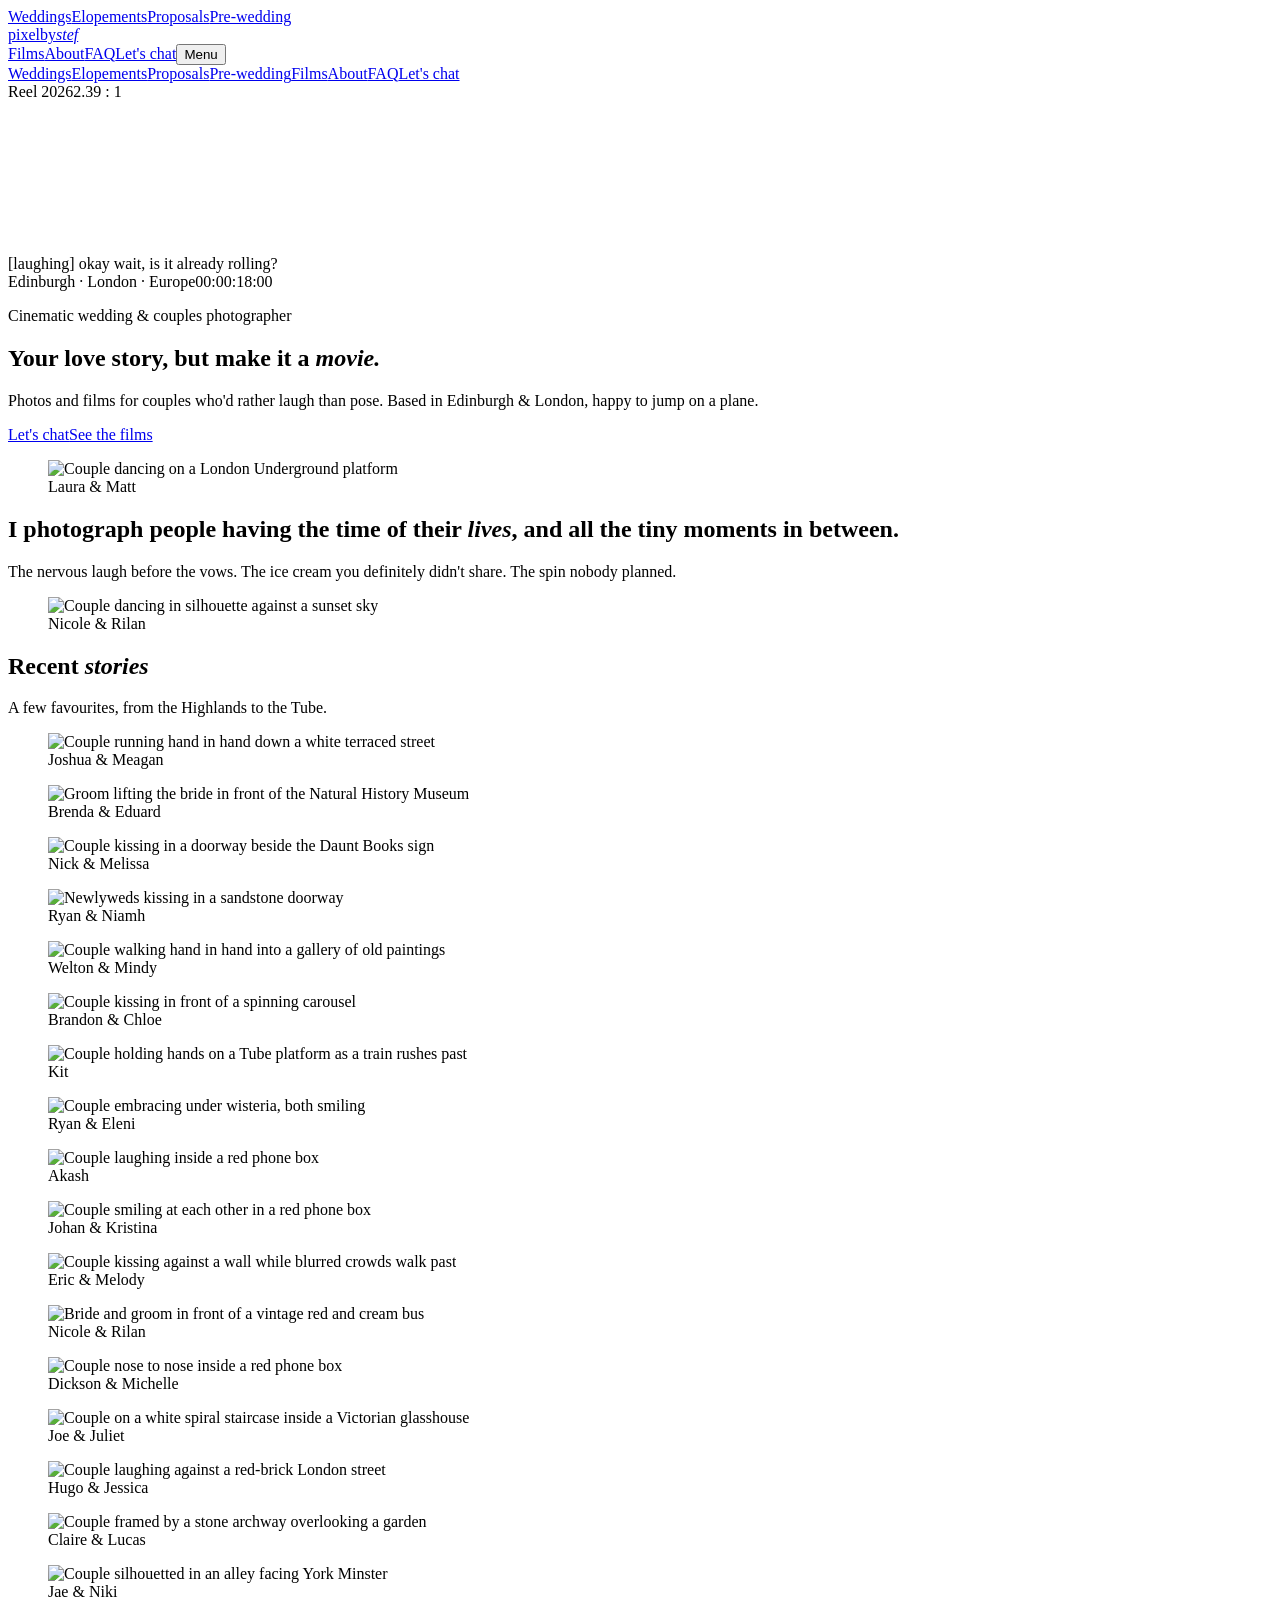
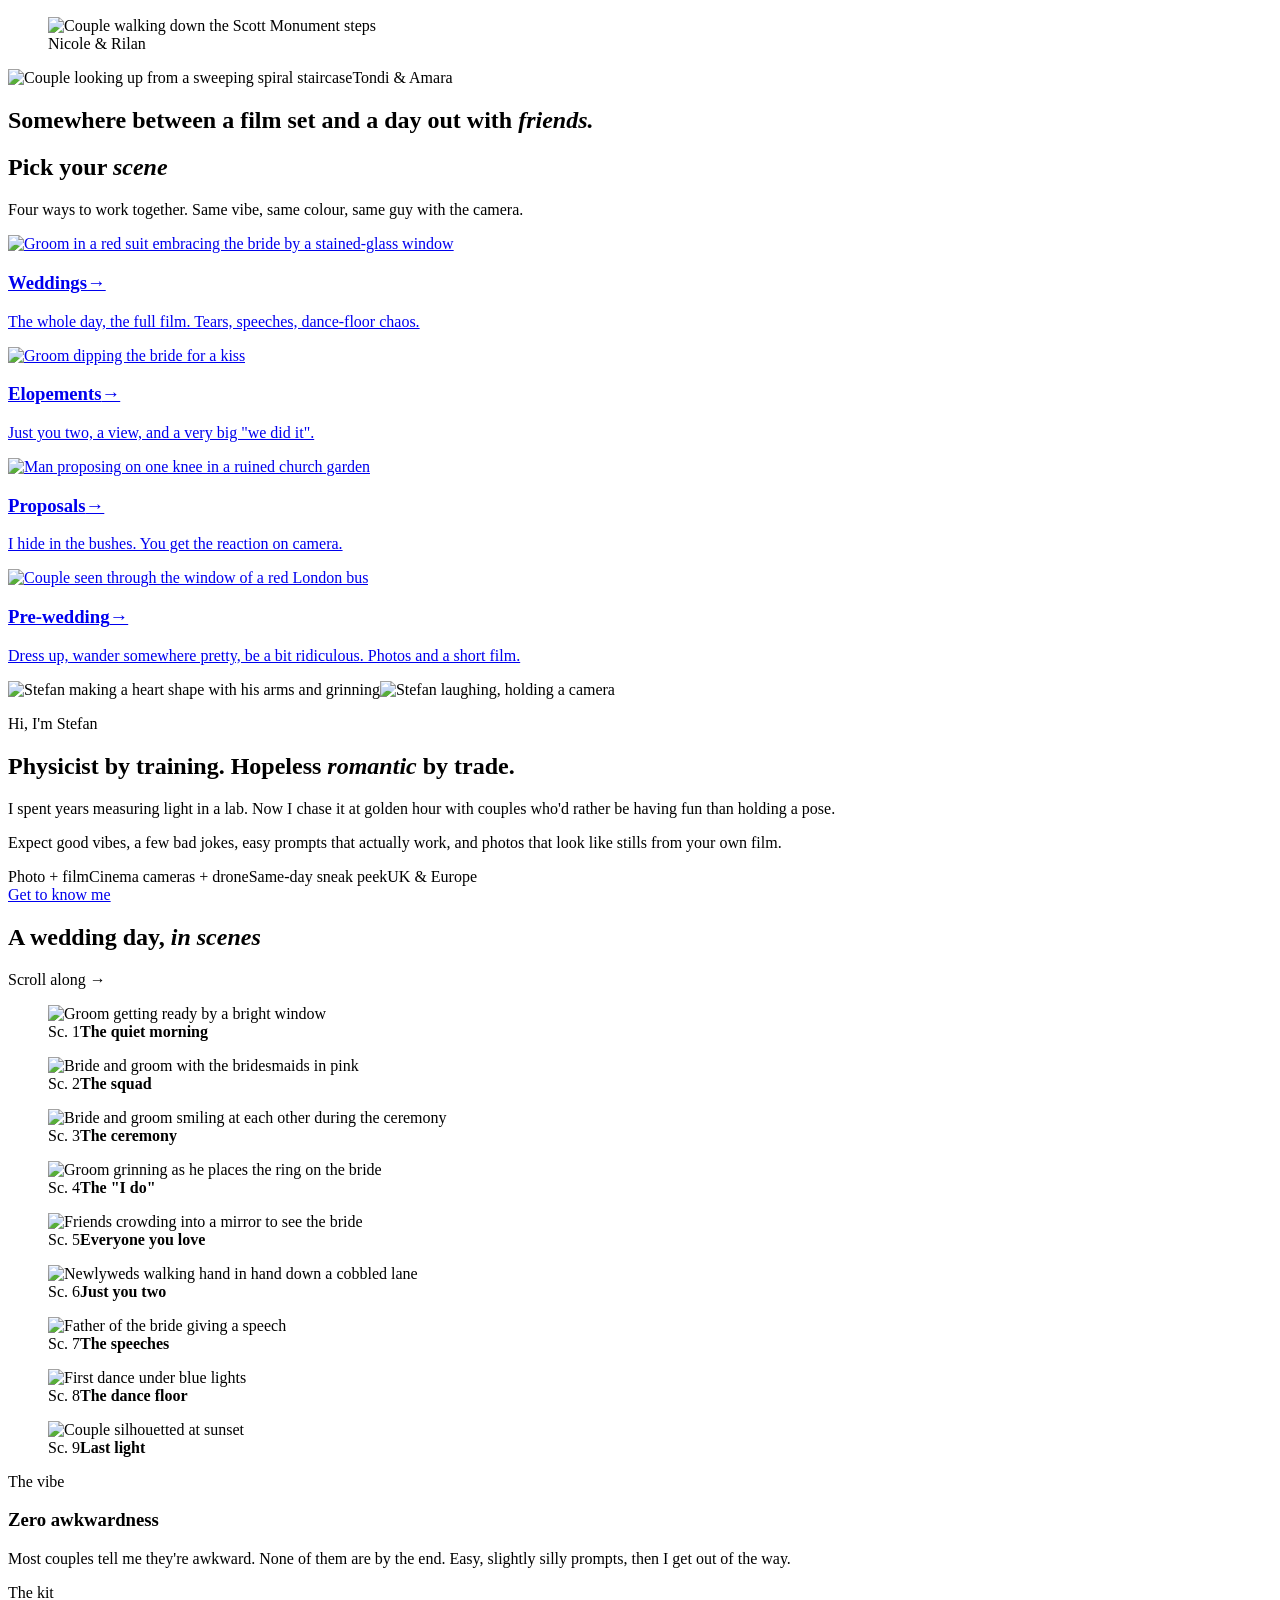
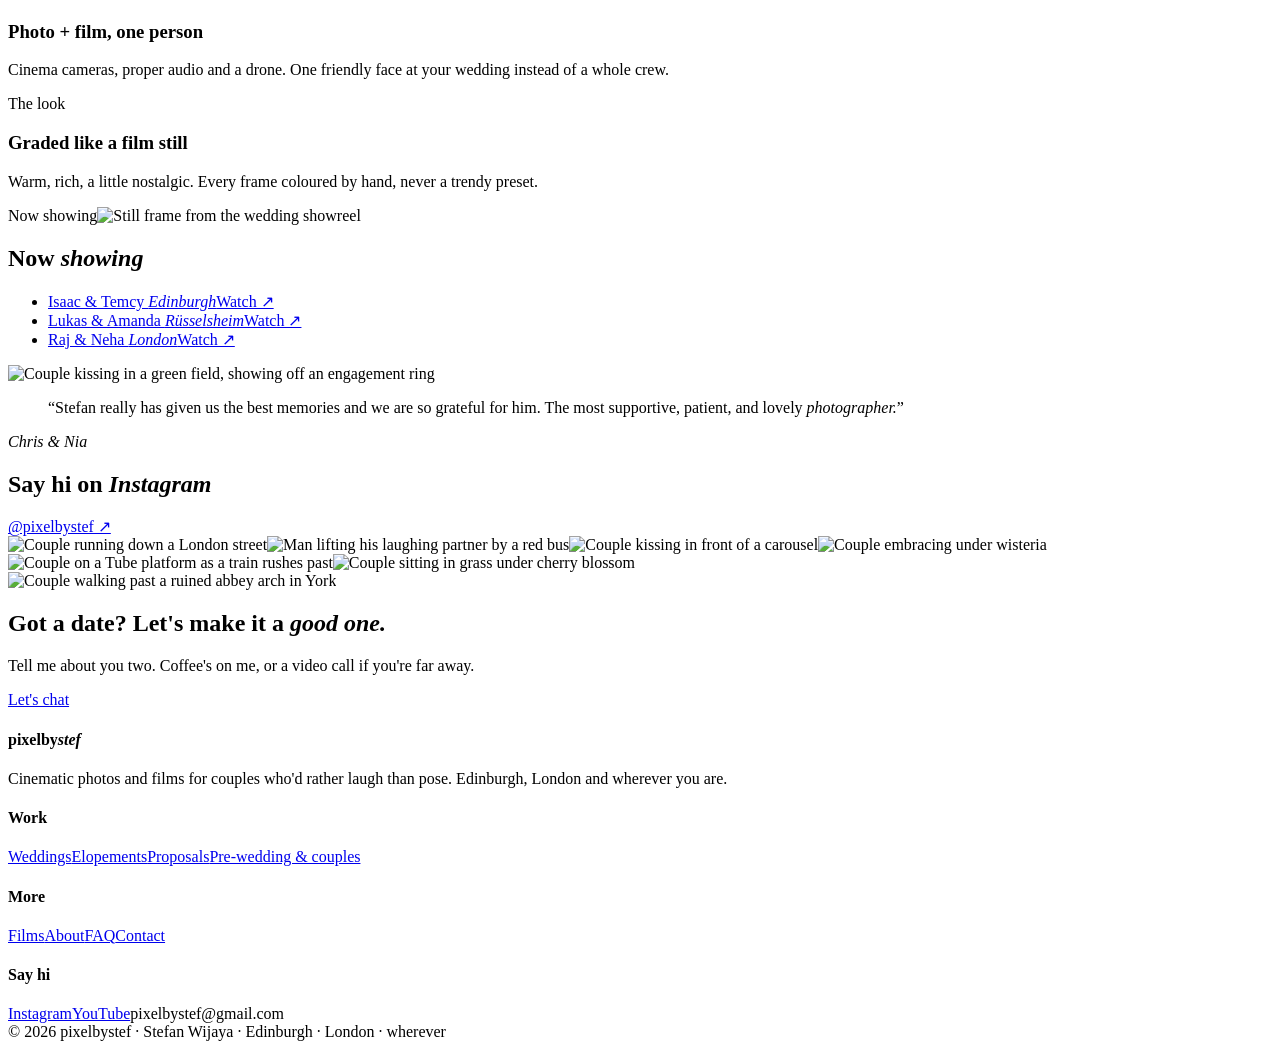
==== public/index.html @ 262a5cc0 "Curated Instagram favourites into site; replace flawed hero/day shots Co-Authored-By: Claude Opus 5." ====
<!doctype html>
<html lang="en-GB">
<head>
<meta charset="utf-8">
<meta name="viewport" content="width=device-width, initial-scale=1, viewport-fit=cover">
<title>pixelbystef · Cinematic wedding & couples photographer, Edinburgh & London</title>
<meta name="description" content="Cinematic wedding and couples photographer and filmmaker based in Edinburgh and London. Photos and films for couples who&#x27;d rather laugh than pose.">
<meta property="og:title" content="pixelbystef · Cinematic wedding &amp; couples photographer, Edinburgh &amp; London">
<meta property="og:description" content="Cinematic wedding and couples photographer and filmmaker based in Edinburgh and London. Photos and films for couples who&#x27;d rather laugh than pose.">
<meta property="og:image" content="https://pixelbystef.com/assets/hero-cliff.jpg">
<meta property="og:type" content="website">
<meta name="robots" content="noindex">
<link rel="icon" href="data:image/svg+xml,%3Csvg xmlns='http://www.w3.org/2000/svg' viewBox='0 0 64 64'%3E%3Crect width='64' height='64' rx='14' fill='%231d1a19'/%3E%3Ctext x='50%25' y='56%25' text-anchor='middle' dominant-baseline='middle' font-family='Georgia,serif' font-style='italic' font-size='40' fill='%23fbf9f6'%3Es%3C/text%3E%3C/svg%3E">
<link rel="preconnect" href="https://fonts.googleapis.com">
<link rel="preconnect" href="https://fonts.gstatic.com" crossorigin>
<link rel="stylesheet" href="https://fonts.googleapis.com/css2?family=Instrument+Serif:ital@0;1&family=Hanken+Grotesk:wght@400;500;600&family=IBM+Plex+Mono:wght@400;500&display=swap">
<link rel="stylesheet" href="/styles.css">
</head>
<body>
<header class="top">
  <div class="wrap">
    <nav class="nav l" aria-label="Services"><a href="/weddings">Weddings</a><a href="/elopements">Elopements</a><a href="/proposals">Proposals</a><a href="/couples">Pre-wedding</a></nav>
    <a class="logo" href="/">pixelby<em>stef</em></a>
    <nav class="nav r" aria-label="More"><a href="/films">Films</a><a href="/about">About</a><a href="/faq">FAQ</a><a class="btn" href="/contact">Let's chat</a><button class="menu-btn" type="button" aria-expanded="false" aria-controls="drawer">Menu</button></nav>
  </div>
  <div class="drawer" id="drawer"><nav class="wrap" aria-label="Mobile"><a href="/weddings">Weddings</a><a href="/elopements">Elopements</a><a href="/proposals">Proposals</a><a href="/couples">Pre-wedding</a><a href="/films">Films</a><a href="/about">About</a><a href="/faq">FAQ</a><a href="/contact">Let's chat</a></nav></div>
</header>
<main id="top">
<section class="hero-film" aria-label="Showreel">
    <div class="slate t mono"><span>Reel 2026</span><span>2.39 : 1</span></div>
    <video src="/assets/reel.mp4" poster="/assets/reel-poster.jpg" autoplay muted loop playsinline preload="auto" aria-label="Showreel of couples laughing, confetti, first kisses and golden-hour portraits"></video>
    <div class="sub"><span>[laughing] okay wait, is it already rolling?</span></div>
    <div class="slate b mono"><span>Edinburgh · London · Europe</span><span>00:00:18:00</span></div>
  </section>
  <section class="hero-copy wrap">
    <p class="mono">Cinematic wedding &amp; couples photographer</p>
    <h1>Your love story, but make it a <em>movie.</em></h1>
    <p>Photos and films for couples who'd rather laugh than pose. Based in Edinburgh &amp; London, happy to jump on a plane.</p>
    <div class="cta-row"><a class="btn" href="/contact">Let's chat</a><a class="btn ghost" href="/films">See the films</a></div>
  </section>
  <section class="intro wrap" aria-label="Introduction"><div class="grid">
    <figure class="a"><img src="/assets/tube-dance.jpg" width="667" height="1000" alt="Couple dancing on a London Underground platform" loading="lazy"><figcaption class="mono">Laura &amp; Matt</figcaption></figure>
    <div class="b"><h2>I photograph people having the time of their <em>lives</em>, and all the tiny moments in between.</h2>
      <p>The nervous laugh before the vows. The ice cream you definitely didn't share. The spin nobody planned.</p></div>
    <figure class="c"><img src="/assets/nicole-rilan-e7138.jpg" width="733" height="1100" alt="Couple dancing in silhouette against a sunset sky" loading="lazy"><figcaption class="mono">Nicole &amp; Rilan</figcaption></figure>
  </div></section>
  <section class="stories wrap" aria-label="Recent stories">
    <div class="sec-head"><h2>Recent <em>stories</em></h2><p>A few favourites, from the Highlands to the Tube.</p></div>
  </section>
  <section class="pgal wrap"><div class="gal"><figure><img src="/assets/joshua-meagan-5186.jpg" width="1100" height="1650" alt="Couple running hand in hand down a white terraced street" loading="lazy"><figcaption class="mono">Joshua &amp; Meagan</figcaption></figure><figure><img src="/assets/brenda-eduard-0882.jpg" width="735" height="1100" alt="Groom lifting the bride in front of the Natural History Museum" loading="lazy"><figcaption class="mono">Brenda &amp; Eduard</figcaption></figure><figure><img src="/assets/nick-melissa-0231.jpg" width="1100" height="1650" alt="Couple kissing in a doorway beside the Daunt Books sign" loading="lazy"><figcaption class="mono">Nick &amp; Melissa</figcaption></figure><figure class="wide"><img src="/assets/ryan-niamh-5526.jpg" width="1600" height="1067" alt="Newlyweds kissing in a sandstone doorway" loading="lazy"><figcaption class="mono">Ryan &amp; Niamh</figcaption></figure><figure><img src="/assets/welton-mindy-2686.jpg" width="1100" height="1650" alt="Couple walking hand in hand into a gallery of old paintings" loading="lazy"><figcaption class="mono">Welton &amp; Mindy</figcaption></figure><figure><img src="/assets/brandon-chloe-6206.jpg" width="1100" height="1375" alt="Couple kissing in front of a spinning carousel" loading="lazy"><figcaption class="mono">Brandon &amp; Chloe</figcaption></figure><figure class="wide"><img src="/assets/kit-4687.jpg" width="1600" height="1067" alt="Couple holding hands on a Tube platform as a train rushes past" loading="lazy"><figcaption class="mono">Kit</figcaption></figure><figure><img src="/assets/ryan-eleni-6896.jpg" width="1100" height="1650" alt="Couple embracing under wisteria, both smiling" loading="lazy"><figcaption class="mono">Ryan &amp; Eleni</figcaption></figure><figure><img src="/assets/akash-8970.jpg" width="1100" height="1650" alt="Couple laughing inside a red phone box" loading="lazy"><figcaption class="mono">Akash</figcaption></figure><figure><img src="/assets/johan-kristina-6948.jpg" width="1100" height="1650" alt="Couple smiling at each other in a red phone box" loading="lazy"><figcaption class="mono">Johan &amp; Kristina</figcaption></figure><figure class="wide"><img src="/assets/eric-melody-1063.jpg" width="1600" height="1067" alt="Couple kissing against a wall while blurred crowds walk past" loading="lazy"><figcaption class="mono">Eric &amp; Melody</figcaption></figure><figure><img src="/assets/nicole-rilan-8169.jpg" width="1100" height="1650" alt="Bride and groom in front of a vintage red and cream bus" loading="lazy"><figcaption class="mono">Nicole &amp; Rilan</figcaption></figure><figure><img src="/assets/dickson-michelle-0058.jpg" width="733" height="1100" alt="Couple nose to nose inside a red phone box" loading="lazy"><figcaption class="mono">Dickson &amp; Michelle</figcaption></figure><figure><img src="/assets/joe-juliet-1363.jpg" width="1100" height="1650" alt="Couple on a white spiral staircase inside a Victorian glasshouse" loading="lazy"><figcaption class="mono">Joe &amp; Juliet</figcaption></figure><figure><img src="/assets/hugo-jessica-7799.jpg" width="1100" height="1650" alt="Couple laughing against a red-brick London street" loading="lazy"><figcaption class="mono">Hugo &amp; Jessica</figcaption></figure><figure><img src="/assets/claire-lucas-1090.jpg" width="735" height="1100" alt="Couple framed by a stone archway overlooking a garden" loading="lazy"><figcaption class="mono">Claire &amp; Lucas</figcaption></figure><figure><img src="/assets/jae-niki-7733.jpg" width="733" height="1100" alt="Couple silhouetted in an alley facing York Minster" loading="lazy"><figcaption class="mono">Jae &amp; Niki</figcaption></figure><figure><img src="/assets/nicole-rilan-e7380.jpg" width="733" height="1100" alt="Couple walking down the Scott Monument steps" loading="lazy"><figcaption class="mono">Nicole &amp; Rilan</figcaption></figure></div></section>
  <section class="band" aria-label="Featured photo"><img src="/assets/tondi-amara-5486.jpg" width="2200" height="1467" alt="Couple looking up from a sweeping spiral staircase" loading="lazy"><span class="credit mono">Tondi &amp; Amara</span>
    <div class="over"><h2>Somewhere between a film set and a day out with <em>friends.</em></h2></div></section>
  <section class="scenes wrap" id="work"><div class="sec-head"><h2>Pick your <em>scene</em></h2><p>Four ways to work together. Same vibe, same colour, same guy with the camera.</p></div>
    <div class="tiles"><a class="tile" href="/weddings"><div class="img"><img src="/assets/morgan-julia-2.jpg" width="667" height="1000" alt="Groom in a red suit embracing the bride by a stained-glass window" loading="lazy"></div><h3>Weddings<span>→</span></h3><p>The whole day, the full film. Tears, speeches, dance-floor chaos.</p></a><a class="tile" href="/elopements"><div class="img"><img src="/assets/nicole-rilan-8.jpg" width="667" height="1000" alt="Groom dipping the bride for a kiss" loading="lazy"></div><h3>Elopements<span>→</span></h3><p>Just you two, a view, and a very big "we did it".</p></a><a class="tile" href="/proposals"><div class="img"><img src="/assets/weisheng-2799.jpg" width="733" height="1100" alt="Man proposing on one knee in a ruined church garden" loading="lazy"></div><h3>Proposals<span>→</span></h3><p>I hide in the bushes. You get the reaction on camera.</p></a><a class="tile" href="/couples"><div class="img"><img src="/assets/chloe-owen-9.jpg" width="667" height="1000" alt="Couple seen through the window of a red London bus" loading="lazy"></div><h3>Pre-wedding<span>→</span></h3><p>Dress up, wander somewhere pretty, be a bit ridiculous. Photos and a short film.</p></a></div></section>
  <section class="about" id="about"><div class="wrap">
    <div><div class="pair"><img class="p1" src="/assets/stefan-heart.jpg" width="667" height="1000" alt="Stefan making a heart shape with his arms and grinning" loading="lazy"><img class="p2" src="/assets/stefan-camera.jpg" width="667" height="1000" alt="Stefan laughing, holding a camera" loading="lazy"></div></div>
    <div><p class="mono">Hi, I'm Stefan</p><h2>Physicist by training. Hopeless <em>romantic</em> by trade.</h2>
      <p>I spent years measuring light in a lab. Now I chase it at golden hour with couples who'd rather be having fun than holding a pose.</p>
      <p>Expect good vibes, a few bad jokes, easy prompts that actually work, and photos that look like stills from your own film.</p>
      <div class="facts"><span>Photo + film</span><span>Cinema cameras + drone</span><span>Same-day sneak peek</span><span>UK &amp; Europe</span></div>
      <a class="btn ghost" href="/about">Get to know me</a></div>
  </div></section>
  <section class="day" aria-label="A wedding day in scenes">
    <div class="wrap sec-head"><h2>A wedding day, <em>in scenes</em></h2><p>Scroll along →</p></div>
    <div class="rail"><div class="row"><figure><img src="/assets/lukas-amanda-5.jpg" width="667" height="1000" alt="Groom getting ready by a bright window" loading="lazy"><figcaption><span class="mono">Sc. 1</span><b>The quiet morning</b></figcaption></figure><figure><img src="/assets/morgan-julia-1.jpg" width="1600" height="1067" alt="Bride and groom with the bridesmaids in pink" loading="lazy"><figcaption><span class="mono">Sc. 2</span><b>The squad</b></figcaption></figure><figure><img src="/assets/lukas-amanda-2.jpg" width="668" height="1000" alt="Bride and groom smiling at each other during the ceremony" loading="lazy"><figcaption><span class="mono">Sc. 3</span><b>The ceremony</b></figcaption></figure><figure><img src="/assets/ryan-niamh-5.jpg" width="1600" height="1067" alt="Groom grinning as he places the ring on the bride" loading="lazy"><figcaption><span class="mono">Sc. 4</span><b>The &quot;I do&quot;</b></figcaption></figure><figure><img src="/assets/jingnan-nathan-7.jpg" width="668" height="1000" alt="Friends crowding into a mirror to see the bride" loading="lazy"><figcaption><span class="mono">Sc. 5</span><b>Everyone you love</b></figcaption></figure><figure><img src="/assets/randy-sydney-14.jpg" width="1600" height="1067" alt="Newlyweds walking hand in hand down a cobbled lane" loading="lazy"><figcaption><span class="mono">Sc. 6</span><b>Just you two</b></figcaption></figure><figure><img src="/assets/ryan-niamh-16.jpg" width="1600" height="1067" alt="Father of the bride giving a speech" loading="lazy"><figcaption><span class="mono">Sc. 7</span><b>The speeches</b></figcaption></figure><figure><img src="/assets/ryan-niamh-22.jpg" width="1600" height="1067" alt="First dance under blue lights" loading="lazy"><figcaption><span class="mono">Sc. 8</span><b>The dance floor</b></figcaption></figure><figure><img src="/assets/neha-raj-17.jpg" width="668" height="1000" alt="Couple silhouetted at sunset" loading="lazy"><figcaption><span class="mono">Sc. 9</span><b>Last light</b></figcaption></figure></div></div>
  </section>
  <section class="why wrap" id="why"><div class="cols">
    <div class="col"><span class="mono">The vibe</span><h3>Zero awkwardness</h3><p>Most couples tell me they're awkward. None of them are by the end. Easy, slightly silly prompts, then I get out of the way.</p></div>
    <div class="col"><span class="mono">The kit</span><h3>Photo + film, one person</h3><p>Cinema cameras, proper audio and a drone. One friendly face at your wedding instead of a whole crew.</p></div>
    <div class="col"><span class="mono">The look</span><h3>Graded like a film still</h3><p>Warm, rich, a little nostalgic. Every frame coloured by hand, never a trendy preset.</p></div>
  </div></section>
  <section class="films" id="films"><div class="wrap">
    <div class="still"><span class="mono">Now showing</span><img src="/assets/reel-poster.jpg" width="1280" height="536" alt="Still frame from the wedding showreel" loading="lazy"></div>
    <div><h2>Now <em>showing</em></h2><ul class="listing">
      <li><a href="https://www.youtube.com/@pixelbystef" target="_blank" rel="noopener"><span class="t">Isaac &amp; Temcy <i>Edinburgh</i></span><span class="go mono">Watch ↗</span></a></li>
      <li><a href="https://www.youtube.com/@pixelbystef" target="_blank" rel="noopener"><span class="t">Lukas &amp; Amanda <i>Rüsselsheim</i></span><span class="go mono">Watch ↗</span></a></li>
      <li><a href="https://www.youtube.com/@pixelbystef" target="_blank" rel="noopener"><span class="t">Raj &amp; Neha <i>London</i></span><span class="go mono">Watch ↗</span></a></li>
    </ul></div>
  </div></section>
  <section class="quote"><div class="wrap"><img src="/assets/field-kiss.jpg" width="1400" height="933" alt="Couple kissing in a green field, showing off an engagement ring" loading="lazy">
    <div><blockquote>“Stefan really has given us the best memories and we are so grateful for him. The most supportive, patient, and lovely <em>photographer.</em>”</blockquote><cite class="mono">Chris &amp; Nia</cite></div>
  </div></section>
  <section class="insta wrap" aria-label="Instagram">
    <div class="sec-head"><h2>Say hi on <em>Instagram</em></h2><a class="mono" href="https://www.instagram.com/pixelbystef/" target="_blank" rel="noopener">@pixelbystef ↗</a></div>
    <div class="grid"><img src="/assets/joshua-meagan-5186.jpg" width="1100" height="1650" alt="Couple running down a London street" loading="lazy"><img src="/assets/nick-melissa-16.jpg" width="667" height="1000" alt="Man lifting his laughing partner by a red bus" loading="lazy"><img src="/assets/brandon-chloe-6206.jpg" width="1100" height="1375" alt="Couple kissing in front of a carousel" loading="lazy"><img src="/assets/ryan-eleni-6896.jpg" width="1100" height="1650" alt="Couple embracing under wisteria" loading="lazy"><img src="/assets/tube-train.jpg" width="1400" height="933" alt="Couple on a Tube platform as a train rushes past" loading="lazy"><img src="/assets/blossom-sit.jpg" width="667" height="1000" alt="Couple sitting in grass under cherry blossom" loading="lazy"></div>
  </section>
  <section class="closing" id="chat"><img src="/assets/york-ruin-c.jpg" width="1295" height="933" alt="Couple walking past a ruined abbey arch in York" loading="lazy">
    <div class="over"><h2>Got a date? Let's make it a <em>good one.</em></h2><p>Tell me about you two. Coffee's on me, or a video call if you're far away.</p><a class="btn light" href="/contact">Let's chat</a></div>
  </section>
</main>
<footer>
  <div class="wrap" style="display:block">
    <div class="cols4">
      <div><h4>pixelby<em style="color:var(--rose)">stef</em></h4><p>Cinematic photos and films for couples who'd rather laugh than pose. Edinburgh, London and wherever you are.</p></div>
      <div><h4>Work</h4><a href="/weddings">Weddings</a><a href="/elopements">Elopements</a><a href="/proposals">Proposals</a><a href="/couples">Pre-wedding &amp; couples</a></div>
      <div><h4>More</h4><a href="/films">Films</a><a href="/about">About</a><a href="/faq">FAQ</a><a href="/contact">Contact</a></div>
      <div><h4>Say hi</h4><a href="https://www.instagram.com/pixelbystef/" target="_blank" rel="noopener">Instagram</a><a href="https://www.youtube.com/@pixelbystef" target="_blank" rel="noopener">YouTube</a><span class="email">pixelbystef@gmail.com</span></div>
    </div>
    <span class="mono">© 2026 pixelbystef · Stefan Wijaya · Edinburgh · London · wherever</span>
  </div>
</footer>
<script>
(function(){var b=document.querySelector('.menu-btn'),d=document.getElementById('drawer');if(b&&d){b.addEventListener('click',function(){var o=d.classList.toggle('open');b.setAttribute('aria-expanded',o);b.textContent=o?'Close':'Menu';});}
var f=document.querySelector('form.enquiry');if(!f)return;var s=f.querySelector('.status'),btn=f.querySelector('button');
f.addEventListener('submit',function(e){e.preventDefault();if(!f.reportValidity())return;btn.disabled=true;btn.textContent='Sending…';s.className='status';s.textContent='';
fetch(f.action,{method:'POST',body:new FormData(f),headers:{'Accept':'application/json'}}).then(function(r){return r.json().catch(function(){return{ok:false}})}).then(function(j){
if(j&&j.ok){var w=document.createElement('div');w.className='sent';w.innerHTML='<p class="mono" style="color:var(--rose)">Message sent</p><h2>Got it! I\u2019m already a little <em>excited.</em></h2><p>I\u2019ll reply within 48 hours. In the meantime, have a nosy at the <a href="/films">films</a> or say hi on <a href="https://www.instagram.com/pixelbystef/" target="_blank" rel="noopener">Instagram</a>.</p>';f.replaceWith(w);w.scrollIntoView({behavior:'smooth',block:'center'});}
else{throw new Error((j&&j.error)||'fail')}}).catch(function(err){btn.disabled=false;btn.textContent='Send it';s.className='status err';s.textContent=(err&&err.message&&err.message!=='fail'&&err.message.length<140?err.message+' ':'')+'Something went wrong on my side. Please email me at pixelbystef@gmail.com and I\u2019ll get back to you.';});});})();
</script>
</body>
</html>
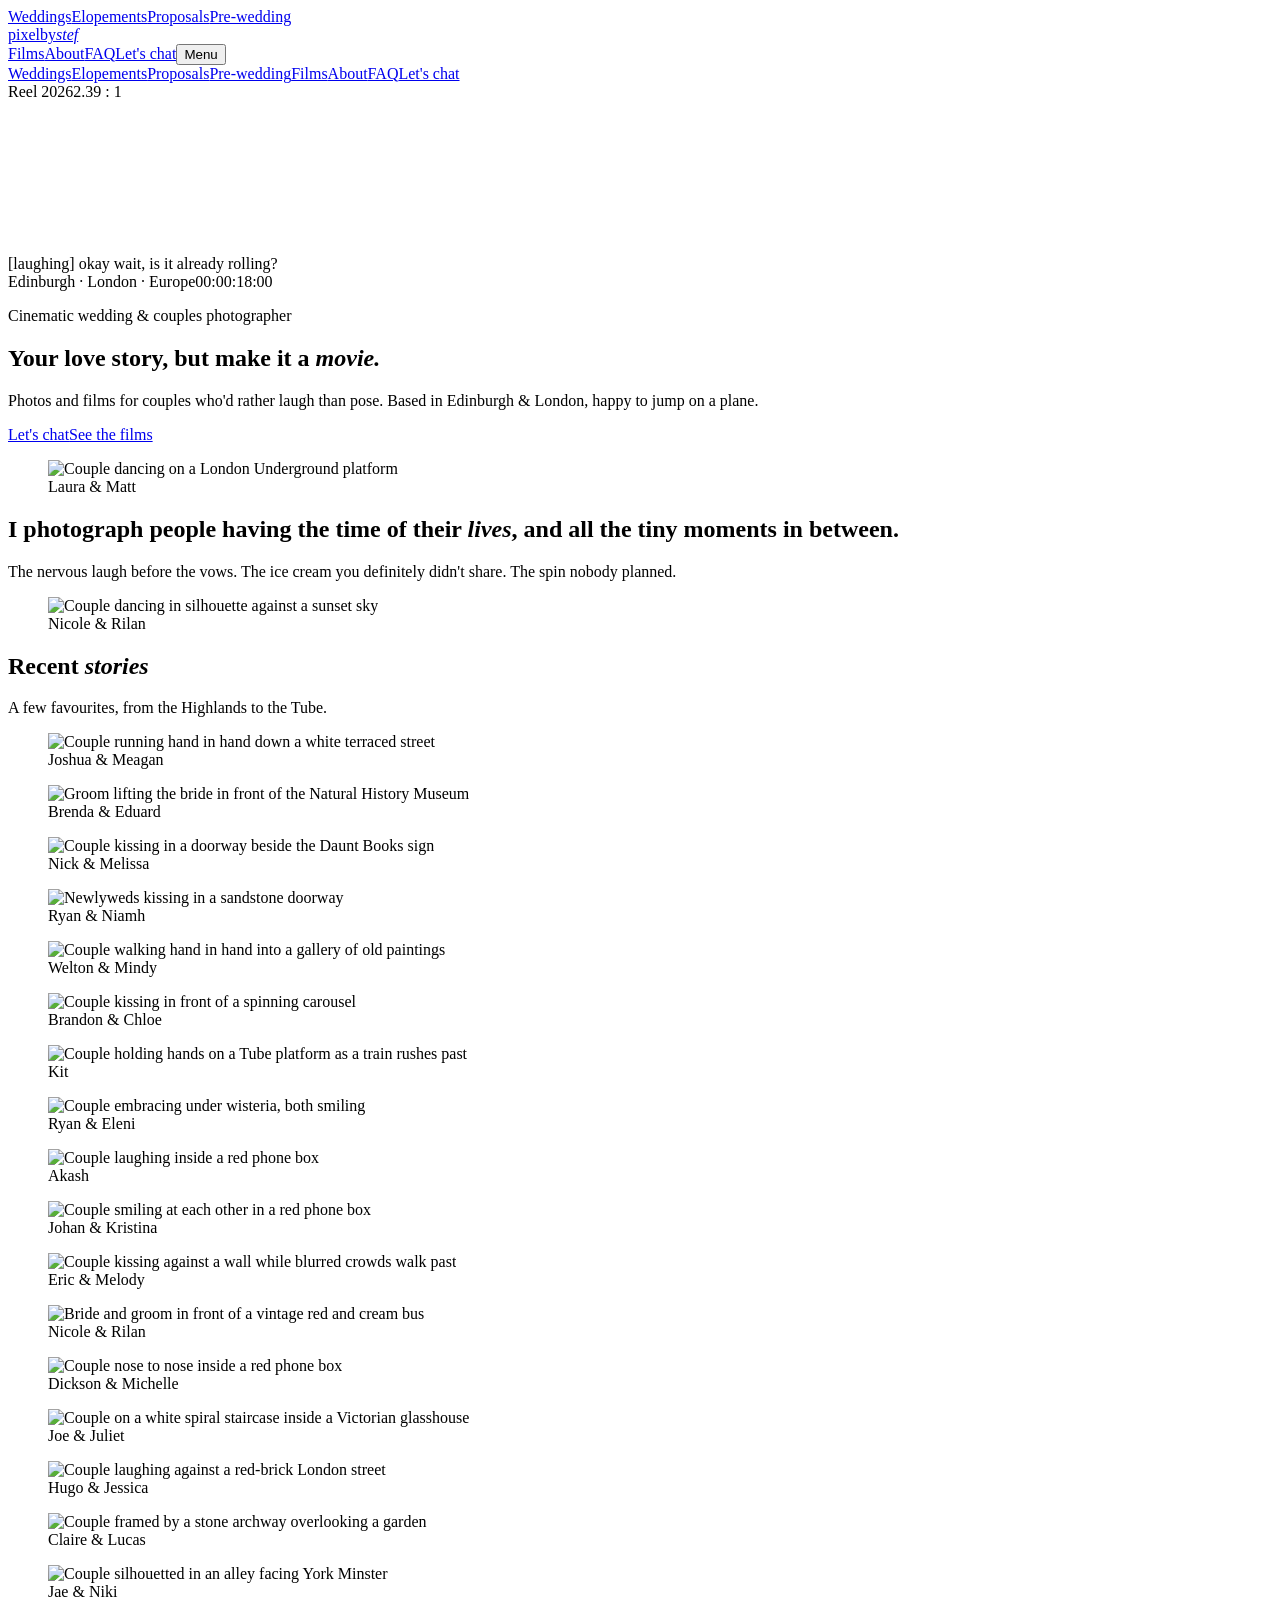
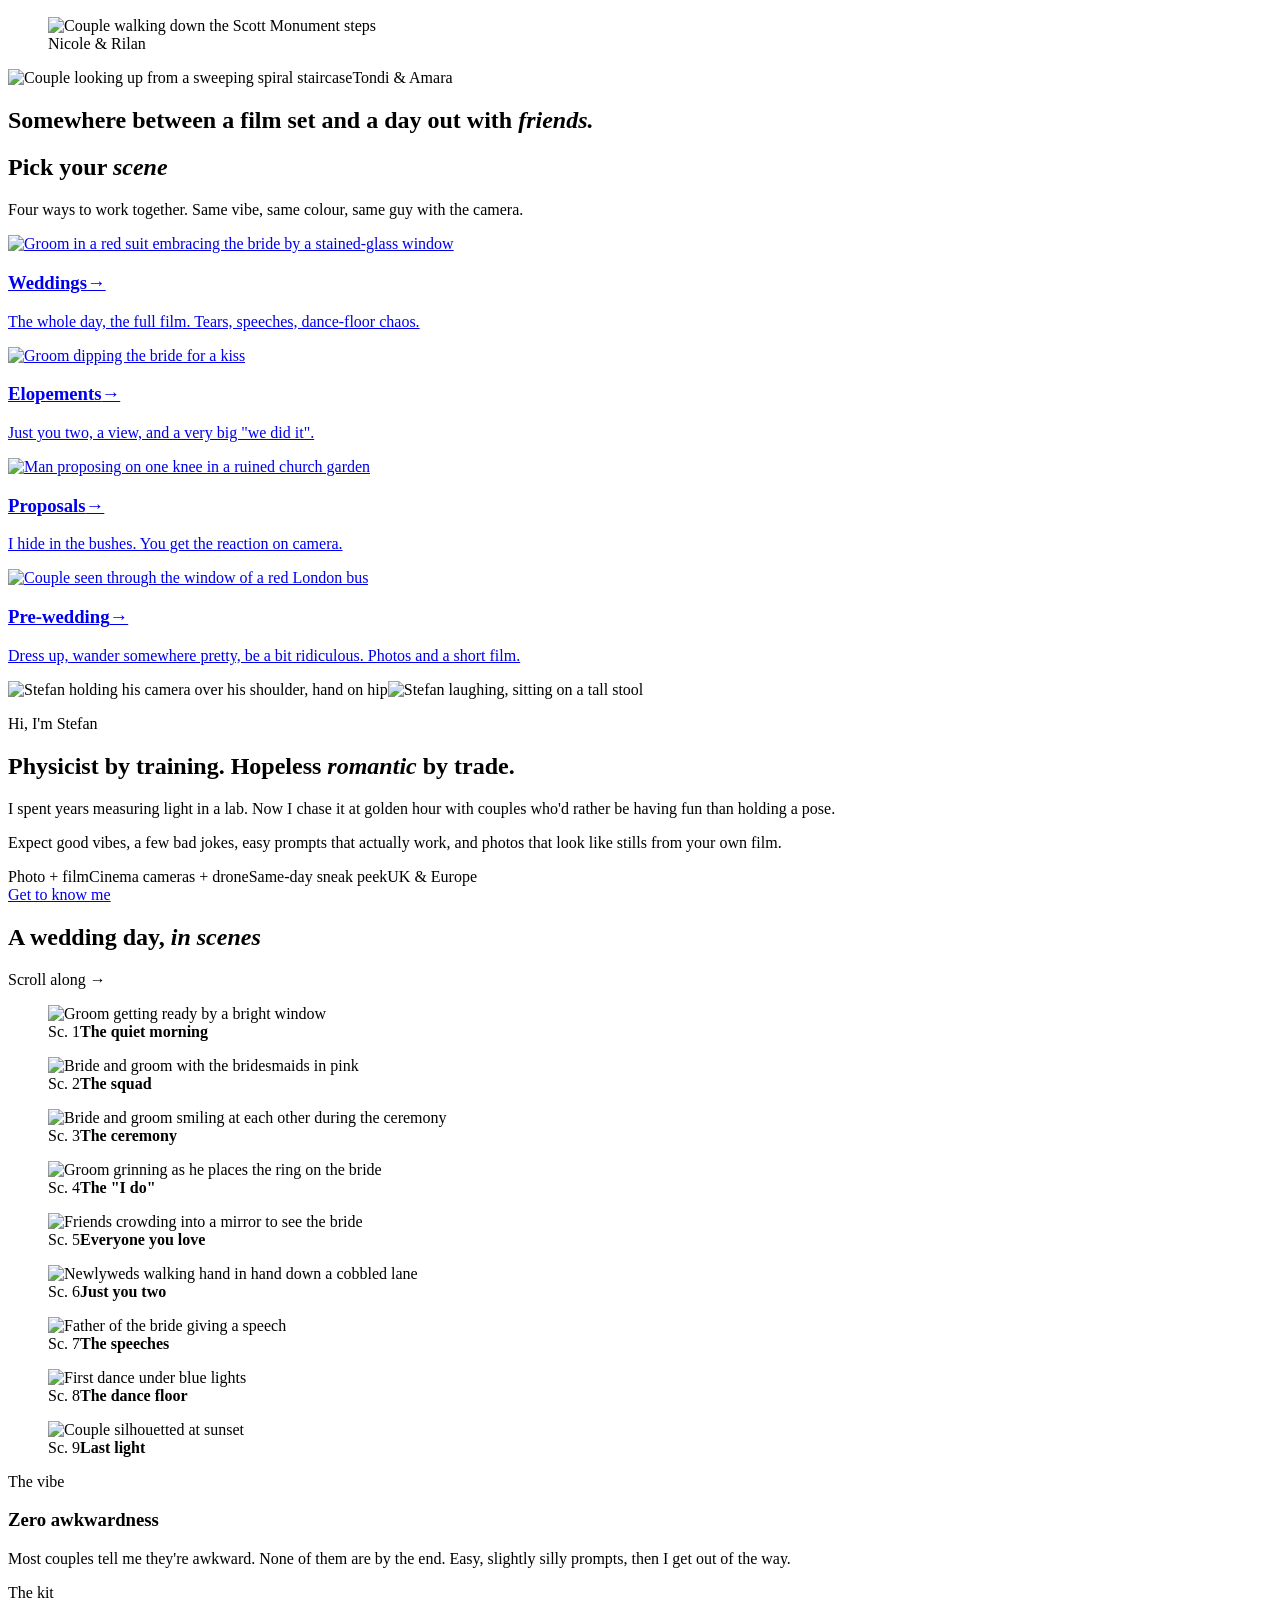
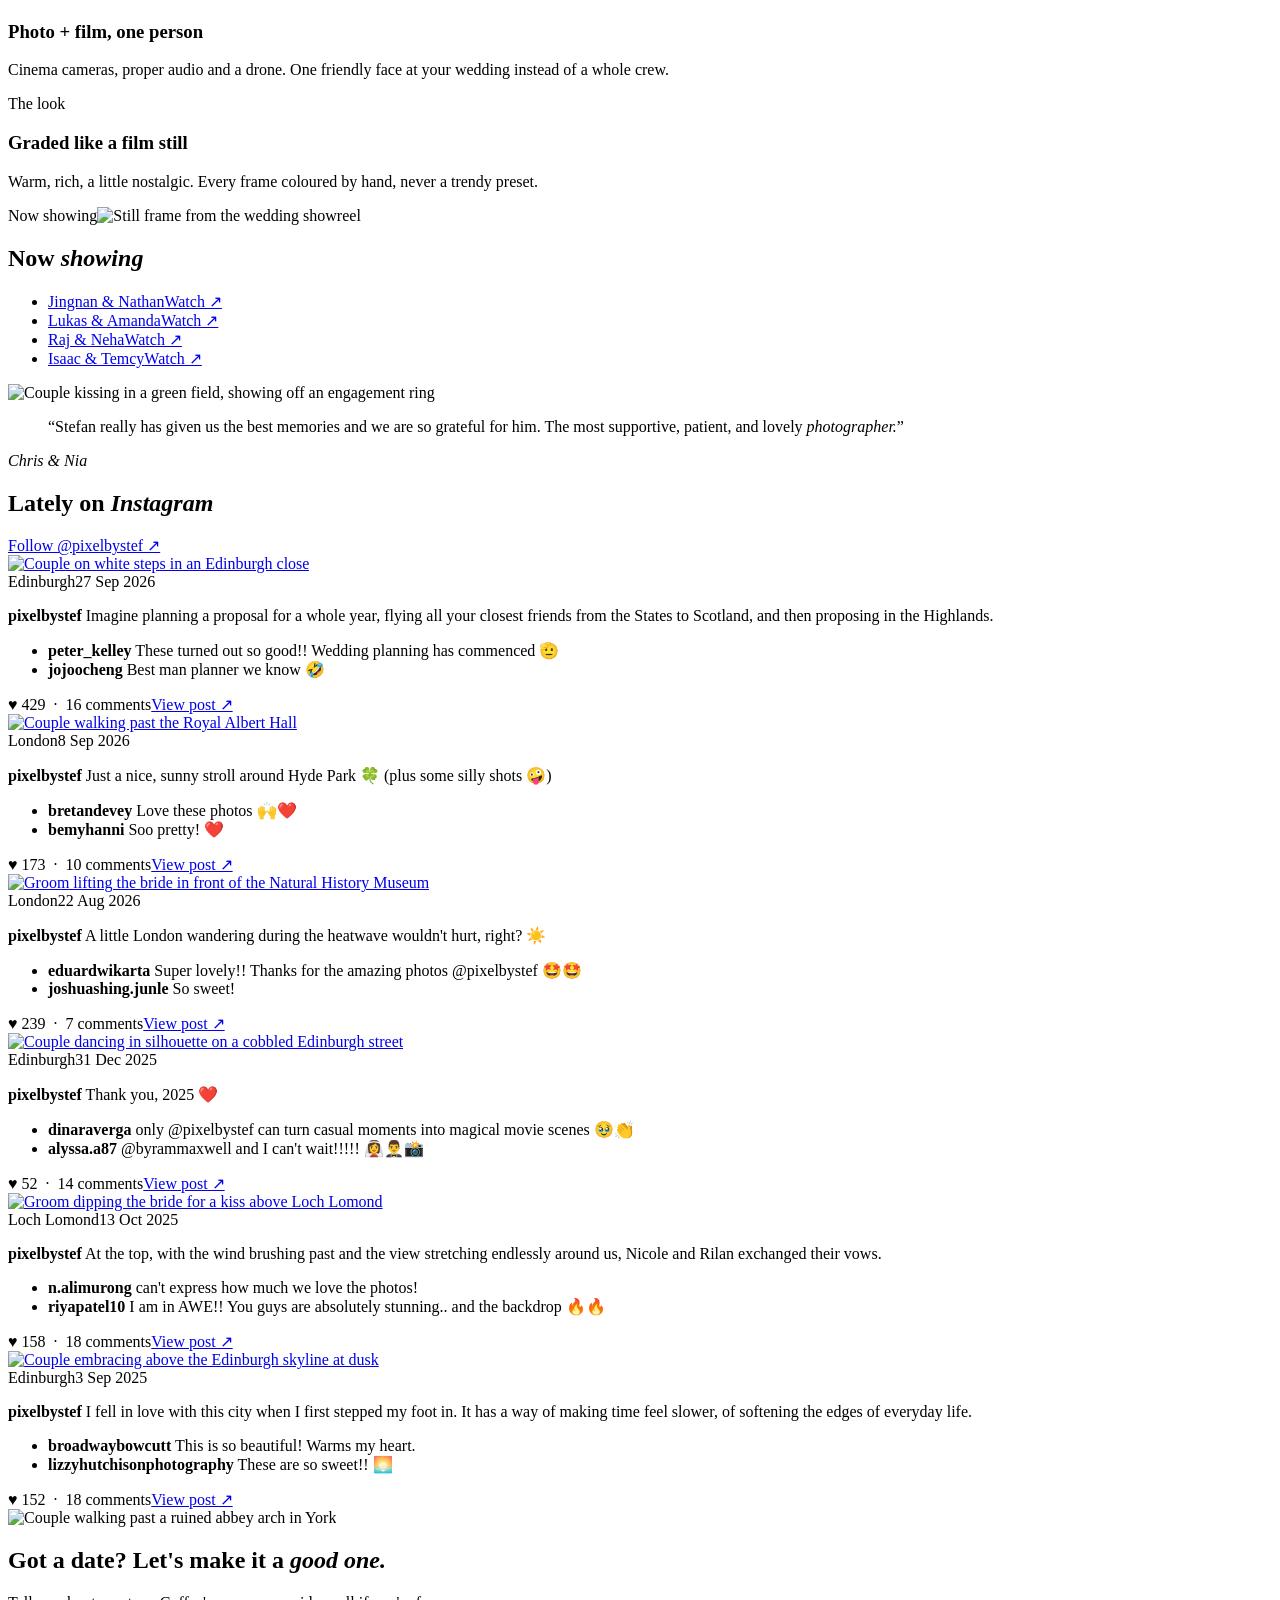
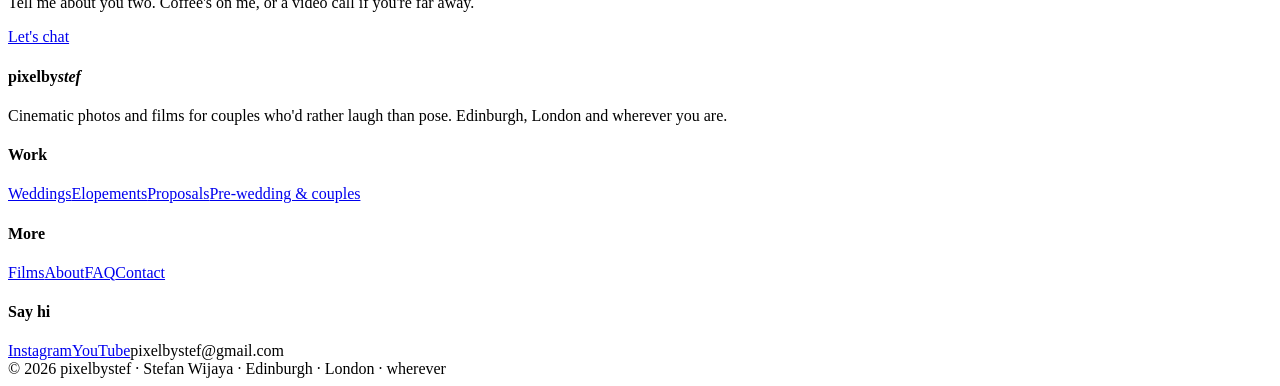
==== commit e4db4663: "About photos, film cards with YouTube thumbnails, Instagram feed with comments Co-Authored-By: Claud" ====
--- a/public/index.html
+++ b/public/index.html
@@ -53,7 +53,7 @@
   <section class="scenes wrap" id="work"><div class="sec-head"><h2>Pick your <em>scene</em></h2><p>Four ways to work together. Same vibe, same colour, same guy with the camera.</p></div>
     <div class="tiles"><a class="tile" href="/weddings"><div class="img"><img src="/assets/morgan-julia-2.jpg" width="667" height="1000" alt="Groom in a red suit embracing the bride by a stained-glass window" loading="lazy"></div><h3>Weddings<span>→</span></h3><p>The whole day, the full film. Tears, speeches, dance-floor chaos.</p></a><a class="tile" href="/elopements"><div class="img"><img src="/assets/nicole-rilan-8.jpg" width="667" height="1000" alt="Groom dipping the bride for a kiss" loading="lazy"></div><h3>Elopements<span>→</span></h3><p>Just you two, a view, and a very big "we did it".</p></a><a class="tile" href="/proposals"><div class="img"><img src="/assets/weisheng-2799.jpg" width="733" height="1100" alt="Man proposing on one knee in a ruined church garden" loading="lazy"></div><h3>Proposals<span>→</span></h3><p>I hide in the bushes. You get the reaction on camera.</p></a><a class="tile" href="/couples"><div class="img"><img src="/assets/chloe-owen-9.jpg" width="667" height="1000" alt="Couple seen through the window of a red London bus" loading="lazy"></div><h3>Pre-wedding<span>→</span></h3><p>Dress up, wander somewhere pretty, be a bit ridiculous. Photos and a short film.</p></a></div></section>
   <section class="about" id="about"><div class="wrap">
-    <div><div class="pair"><img class="p1" src="/assets/stefan-heart.jpg" width="667" height="1000" alt="Stefan making a heart shape with his arms and grinning" loading="lazy"><img class="p2" src="/assets/stefan-camera.jpg" width="667" height="1000" alt="Stefan laughing, holding a camera" loading="lazy"></div></div>
+    <div><div class="pair"><img class="p1" src="/assets/stefan-camera-2.jpg" width="1100" height="1650" alt="Stefan holding his camera over his shoulder, hand on hip" loading="lazy"><img class="p2" src="/assets/stefan-stool.jpg" width="1100" height="1650" alt="Stefan laughing, sitting on a tall stool" loading="lazy"></div></div>
     <div><p class="mono">Hi, I'm Stefan</p><h2>Physicist by training. Hopeless <em>romantic</em> by trade.</h2>
       <p>I spent years measuring light in a lab. Now I chase it at golden hour with couples who'd rather be having fun than holding a pose.</p>
       <p>Expect good vibes, a few bad jokes, easy prompts that actually work, and photos that look like stills from your own film.</p>
@@ -72,17 +72,18 @@
   <section class="films" id="films"><div class="wrap">
     <div class="still"><span class="mono">Now showing</span><img src="/assets/reel-poster.jpg" width="1280" height="536" alt="Still frame from the wedding showreel" loading="lazy"></div>
     <div><h2>Now <em>showing</em></h2><ul class="listing">
-      <li><a href="https://www.youtube.com/@pixelbystef" target="_blank" rel="noopener"><span class="t">Isaac &amp; Temcy <i>Edinburgh</i></span><span class="go mono">Watch ↗</span></a></li>
-      <li><a href="https://www.youtube.com/@pixelbystef" target="_blank" rel="noopener"><span class="t">Lukas &amp; Amanda <i>Rüsselsheim</i></span><span class="go mono">Watch ↗</span></a></li>
-      <li><a href="https://www.youtube.com/@pixelbystef" target="_blank" rel="noopener"><span class="t">Raj &amp; Neha <i>London</i></span><span class="go mono">Watch ↗</span></a></li>
+      <li><a href="https://www.youtube.com/watch?v=g2T3Gcwa6ak" target="_blank" rel="noopener"><span class="t">Jingnan &amp; Nathan</span><span class="go mono">Watch &#8599;</span></a></li>
+      <li><a href="https://www.youtube.com/watch?v=GizYz3jxsc4" target="_blank" rel="noopener"><span class="t">Lukas &amp; Amanda</span><span class="go mono">Watch &#8599;</span></a></li>
+      <li><a href="https://www.youtube.com/watch?v=rEbZ9CxnyVw" target="_blank" rel="noopener"><span class="t">Raj &amp; Neha</span><span class="go mono">Watch &#8599;</span></a></li>
+      <li><a href="https://www.youtube.com/watch?v=LtGcSnJ2k2s" target="_blank" rel="noopener"><span class="t">Isaac &amp; Temcy</span><span class="go mono">Watch &#8599;</span></a></li>
     </ul></div>
   </div></section>
   <section class="quote"><div class="wrap"><img src="/assets/field-kiss.jpg" width="1400" height="933" alt="Couple kissing in a green field, showing off an engagement ring" loading="lazy">
     <div><blockquote>“Stefan really has given us the best memories and we are so grateful for him. The most supportive, patient, and lovely <em>photographer.</em>”</blockquote><cite class="mono">Chris &amp; Nia</cite></div>
   </div></section>
   <section class="insta wrap" aria-label="Instagram">
-    <div class="sec-head"><h2>Say hi on <em>Instagram</em></h2><a class="mono" href="https://www.instagram.com/pixelbystef/" target="_blank" rel="noopener">@pixelbystef ↗</a></div>
-    <div class="grid"><img src="/assets/joshua-meagan-5186.jpg" width="1100" height="1650" alt="Couple running down a London street" loading="lazy"><img src="/assets/nick-melissa-16.jpg" width="667" height="1000" alt="Man lifting his laughing partner by a red bus" loading="lazy"><img src="/assets/brandon-chloe-6206.jpg" width="1100" height="1375" alt="Couple kissing in front of a carousel" loading="lazy"><img src="/assets/ryan-eleni-6896.jpg" width="1100" height="1650" alt="Couple embracing under wisteria" loading="lazy"><img src="/assets/tube-train.jpg" width="1400" height="933" alt="Couple on a Tube platform as a train rushes past" loading="lazy"><img src="/assets/blossom-sit.jpg" width="667" height="1000" alt="Couple sitting in grass under cherry blossom" loading="lazy"></div>
+    <div class="sec-head"><h2>Lately on <em>Instagram</em></h2><a class="mono" href="https://www.instagram.com/pixelbystef/" target="_blank" rel="noopener">Follow @pixelbystef &#8599;</a></div>
+    <div class="igfeed"><article class="igpost"><a class="ph" href="https://www.instagram.com/p/DdyShR1EaYA/" target="_blank" rel="noopener"><img src="/assets/jojo-peter-9796.jpg" width="733" height="1100" alt="Couple on white steps in an Edinburgh close" loading="lazy"></a><div class="body"><div class="meta mono"><span>Edinburgh</span><span>27 Sep 2026</span></div><p class="cap"><b>pixelbystef</b> Imagine planning a proposal for a whole year, flying all your closest friends from the States to Scotland, and then proposing in the Highlands.</p><ul><li class="cm"><b>peter_kelley</b> These turned out so good!! Wedding planning has commenced 🫡</li><li class="cm"><b>jojoocheng</b> Best man planner we know 🤣</li></ul><div class="foot mono"><span>&#9829; 429 &nbsp;&middot;&nbsp; 16 comments</span><a href="https://www.instagram.com/p/DdyShR1EaYA/" target="_blank" rel="noopener">View post &#8599;</a></div></div></article><article class="igpost"><a class="ph" href="https://www.instagram.com/p/DdBeGfeDTlB/" target="_blank" rel="noopener"><img src="/assets/claire-lucas-1196.jpg" width="735" height="1100" alt="Couple walking past the Royal Albert Hall" loading="lazy"></a><div class="body"><div class="meta mono"><span>London</span><span>8 Sep 2026</span></div><p class="cap"><b>pixelbystef</b> Just a nice, sunny stroll around Hyde Park 🍀 (plus some silly shots 🤪)</p><ul><li class="cm"><b>bretandevey</b> Love these photos 🙌❤️</li><li class="cm"><b>bemyhanni</b> Soo pretty! ❤️</li></ul><div class="foot mono"><span>&#9829; 173 &nbsp;&middot;&nbsp; 10 comments</span><a href="https://www.instagram.com/p/DdBeGfeDTlB/" target="_blank" rel="noopener">View post &#8599;</a></div></div></article><article class="igpost"><a class="ph" href="https://www.instagram.com/p/DcWEZKwjTed/" target="_blank" rel="noopener"><img src="/assets/brenda-eduard-0882.jpg" width="735" height="1100" alt="Groom lifting the bride in front of the Natural History Museum" loading="lazy"></a><div class="body"><div class="meta mono"><span>London</span><span>22 Aug 2026</span></div><p class="cap"><b>pixelbystef</b> A little London wandering during the heatwave wouldn&#x27;t hurt, right? ☀️</p><ul><li class="cm"><b>eduardwikarta</b> Super lovely!! Thanks for the amazing photos @pixelbystef 🤩🤩</li><li class="cm"><b>joshuashing.junle</b> So sweet!</li></ul><div class="foot mono"><span>&#9829; 239 &nbsp;&middot;&nbsp; 7 comments</span><a href="https://www.instagram.com/p/DcWEZKwjTed/" target="_blank" rel="noopener">View post &#8599;</a></div></div></article><article class="igpost"><a class="ph" href="https://www.instagram.com/p/DS7mxy5iNYu/" target="_blank" rel="noopener"><img src="/assets/jimmy-verga-2.jpg" width="667" height="1000" alt="Couple dancing in silhouette on a cobbled Edinburgh street" loading="lazy"></a><div class="body"><div class="meta mono"><span>Edinburgh</span><span>31 Dec 2025</span></div><p class="cap"><b>pixelbystef</b> Thank you, 2025 ❤️</p><ul><li class="cm"><b>dinaraverga</b> only @pixelbystef can turn casual moments into magical movie scenes 🥹👏</li><li class="cm"><b>alyssa.a87</b> @byrammaxwell and I can&#x27;t wait!!!!! 👰‍♀️🤵‍♂️📸</li></ul><div class="foot mono"><span>&#9829; 52 &nbsp;&middot;&nbsp; 14 comments</span><a href="https://www.instagram.com/p/DS7mxy5iNYu/" target="_blank" rel="noopener">View post &#8599;</a></div></div></article><article class="igpost"><a class="ph" href="https://www.instagram.com/p/DPv1meniAU5/" target="_blank" rel="noopener"><img src="/assets/nicole-rilan-8.jpg" width="667" height="1000" alt="Groom dipping the bride for a kiss above Loch Lomond" loading="lazy"></a><div class="body"><div class="meta mono"><span>Loch Lomond</span><span>13 Oct 2025</span></div><p class="cap"><b>pixelbystef</b> At the top, with the wind brushing past and the view stretching endlessly around us, Nicole and Rilan exchanged their vows.</p><ul><li class="cm"><b>n.alimurong</b> can&#x27;t express how much we love the photos!</li><li class="cm"><b>riyapatel10</b> I am in AWE!! You guys are absolutely stunning.. and the backdrop 🔥🔥</li></ul><div class="foot mono"><span>&#9829; 158 &nbsp;&middot;&nbsp; 18 comments</span><a href="https://www.instagram.com/p/DPv1meniAU5/" target="_blank" rel="noopener">View post &#8599;</a></div></div></article><article class="igpost"><a class="ph" href="https://www.instagram.com/p/DOIm5Vjjd1Y/" target="_blank" rel="noopener"><img src="/assets/nicole-rilan-e7065.jpg" width="825" height="1100" alt="Couple embracing above the Edinburgh skyline at dusk" loading="lazy"></a><div class="body"><div class="meta mono"><span>Edinburgh</span><span>3 Sep 2025</span></div><p class="cap"><b>pixelbystef</b> I fell in love with this city when I first stepped my foot in. It has a way of making time feel slower, of softening the edges of everyday life.</p><ul><li class="cm"><b>broadwaybowcutt</b> This is so beautiful! Warms my heart.</li><li class="cm"><b>lizzyhutchisonphotography</b> These are so sweet!! 🌅</li></ul><div class="foot mono"><span>&#9829; 152 &nbsp;&middot;&nbsp; 18 comments</span><a href="https://www.instagram.com/p/DOIm5Vjjd1Y/" target="_blank" rel="noopener">View post &#8599;</a></div></div></article></div>
   </section>
   <section class="closing" id="chat"><img src="/assets/york-ruin-c.jpg" width="1295" height="933" alt="Couple walking past a ruined abbey arch in York" loading="lazy">
     <div class="over"><h2>Got a date? Let's make it a <em>good one.</em></h2><p>Tell me about you two. Coffee's on me, or a video call if you're far away.</p><a class="btn light" href="/contact">Let's chat</a></div>
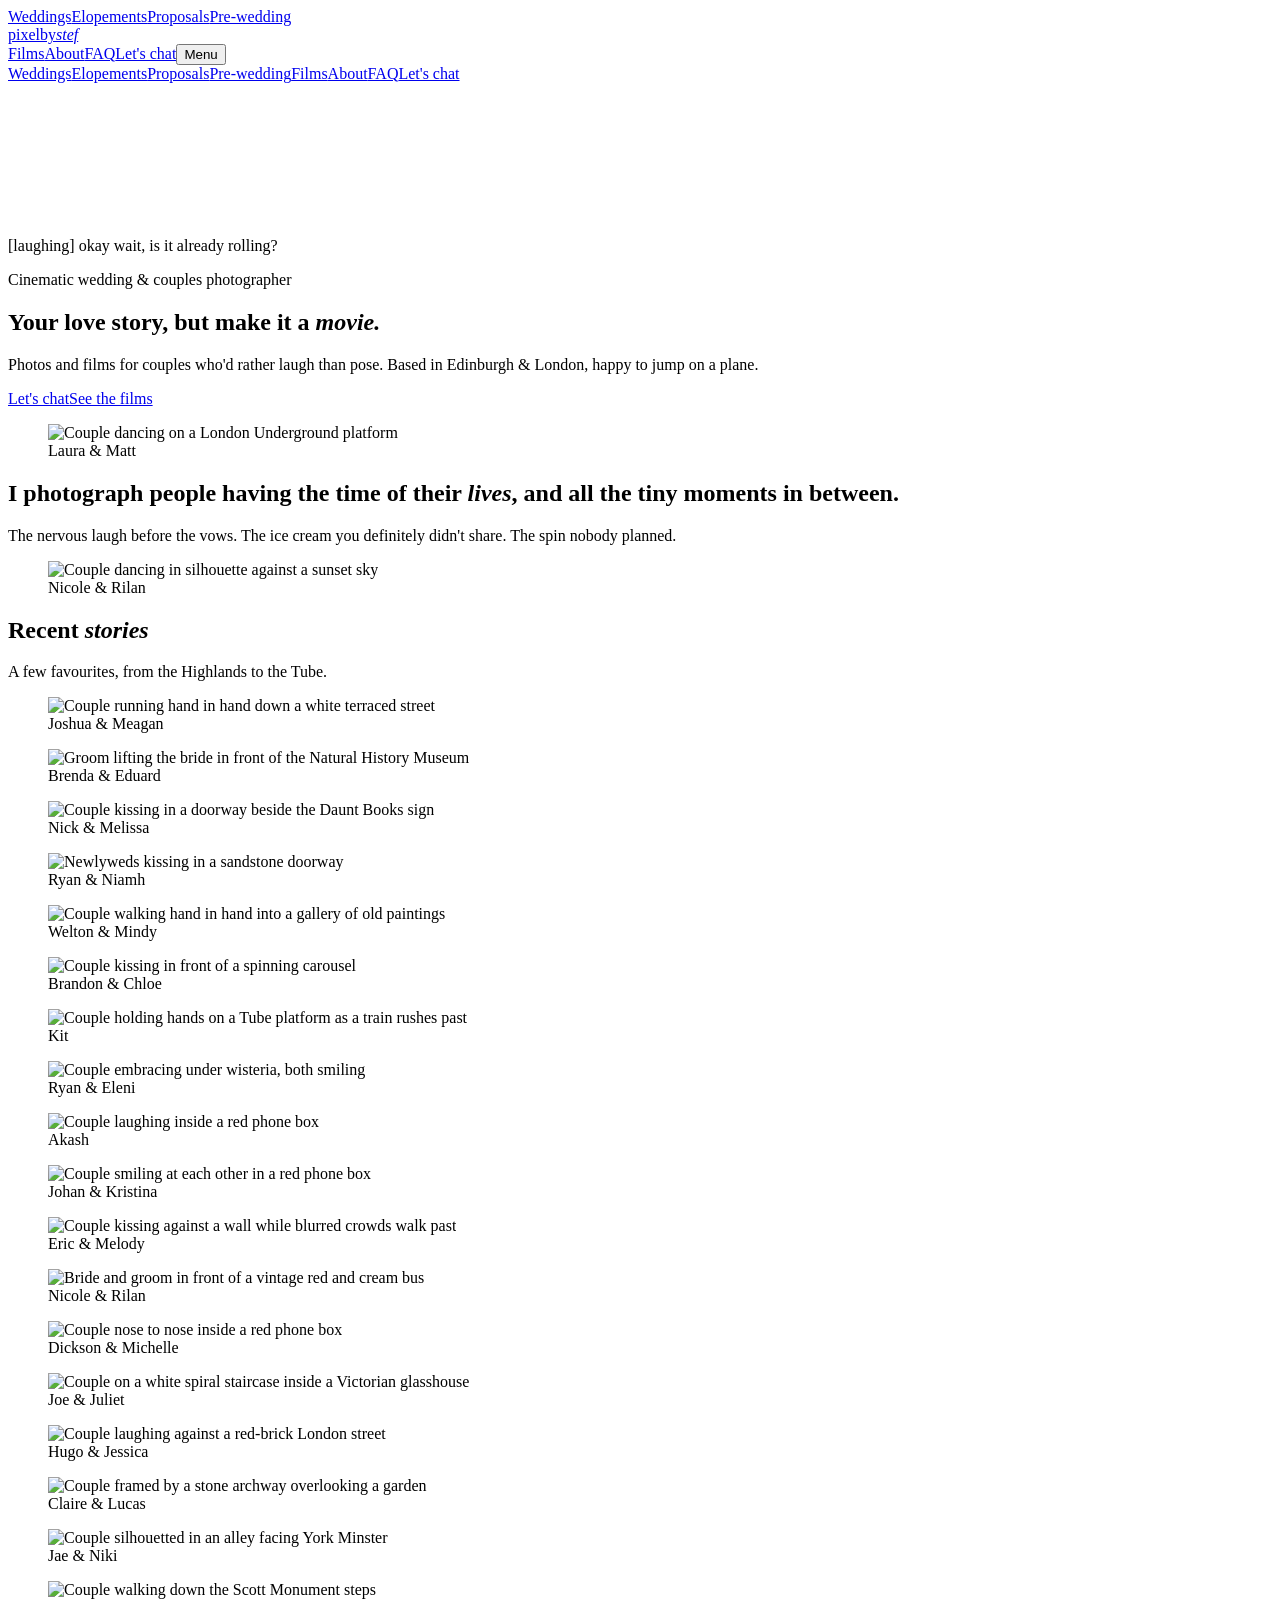
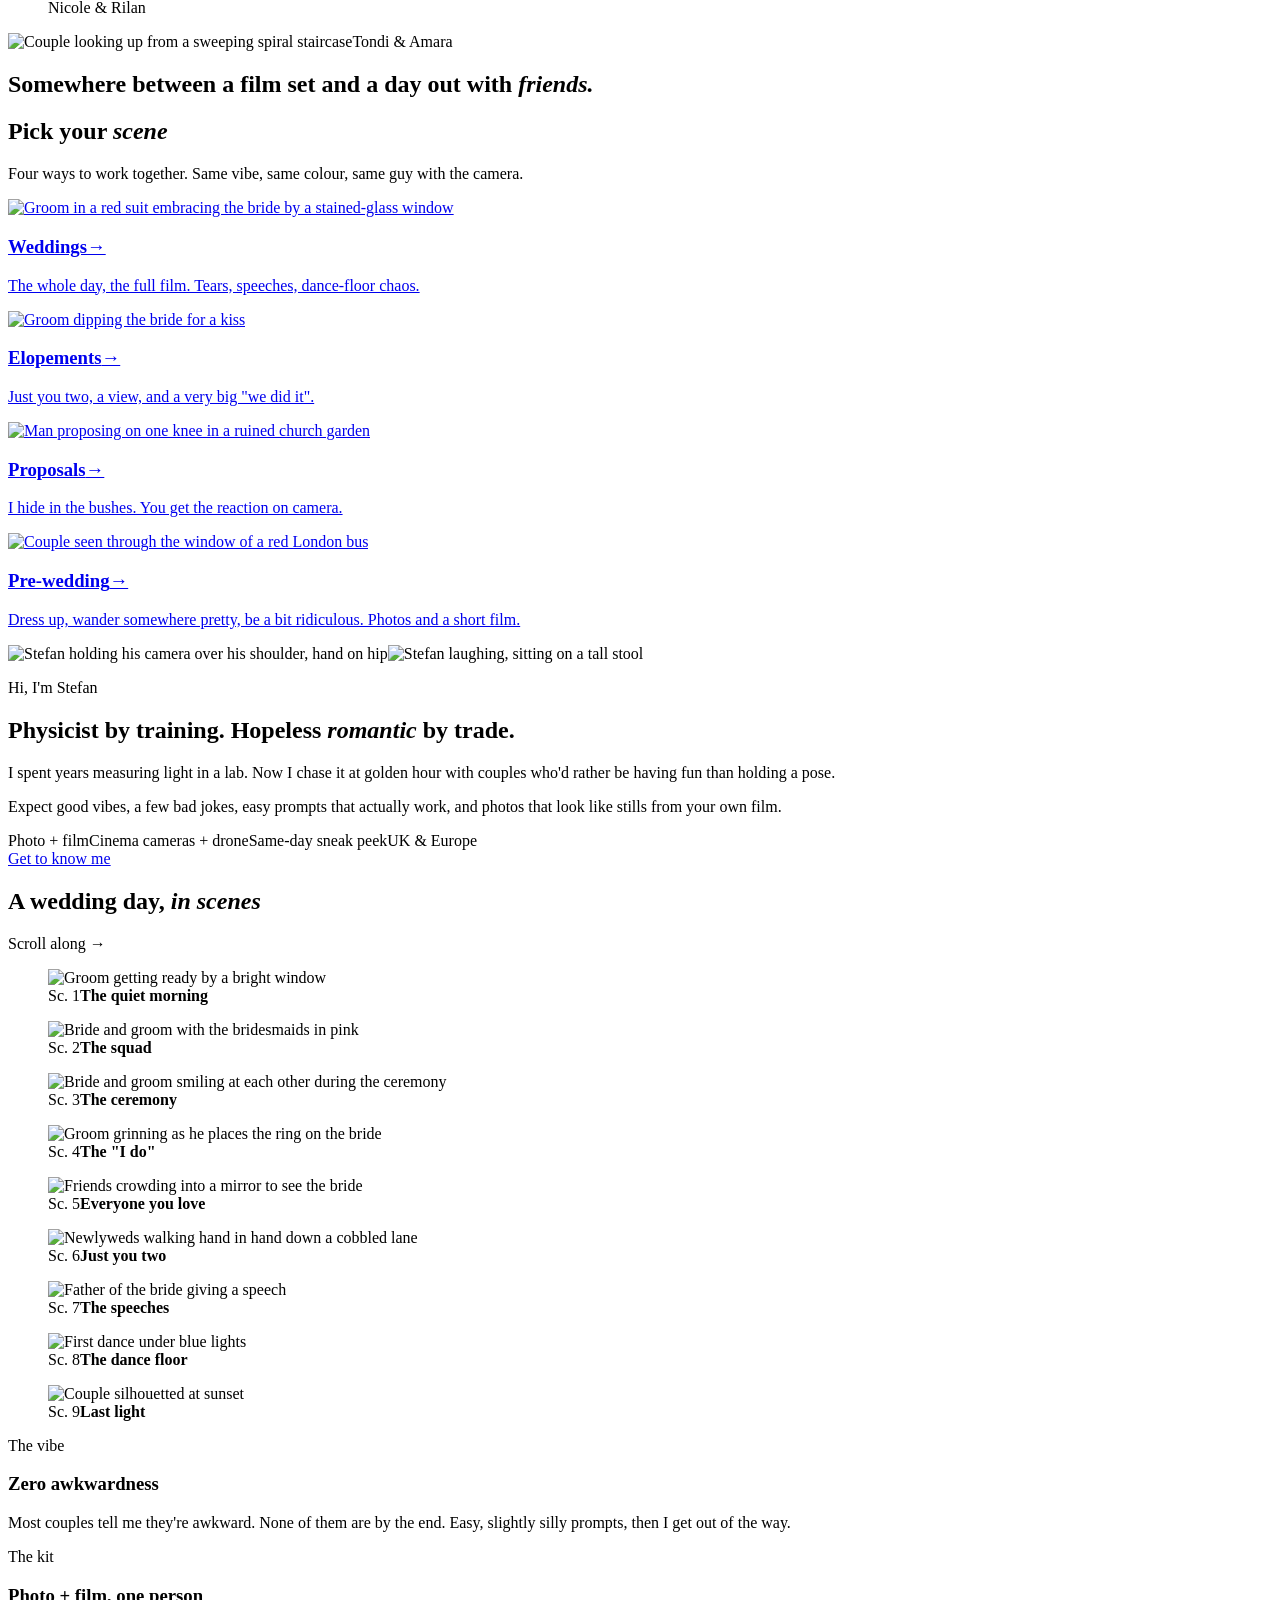
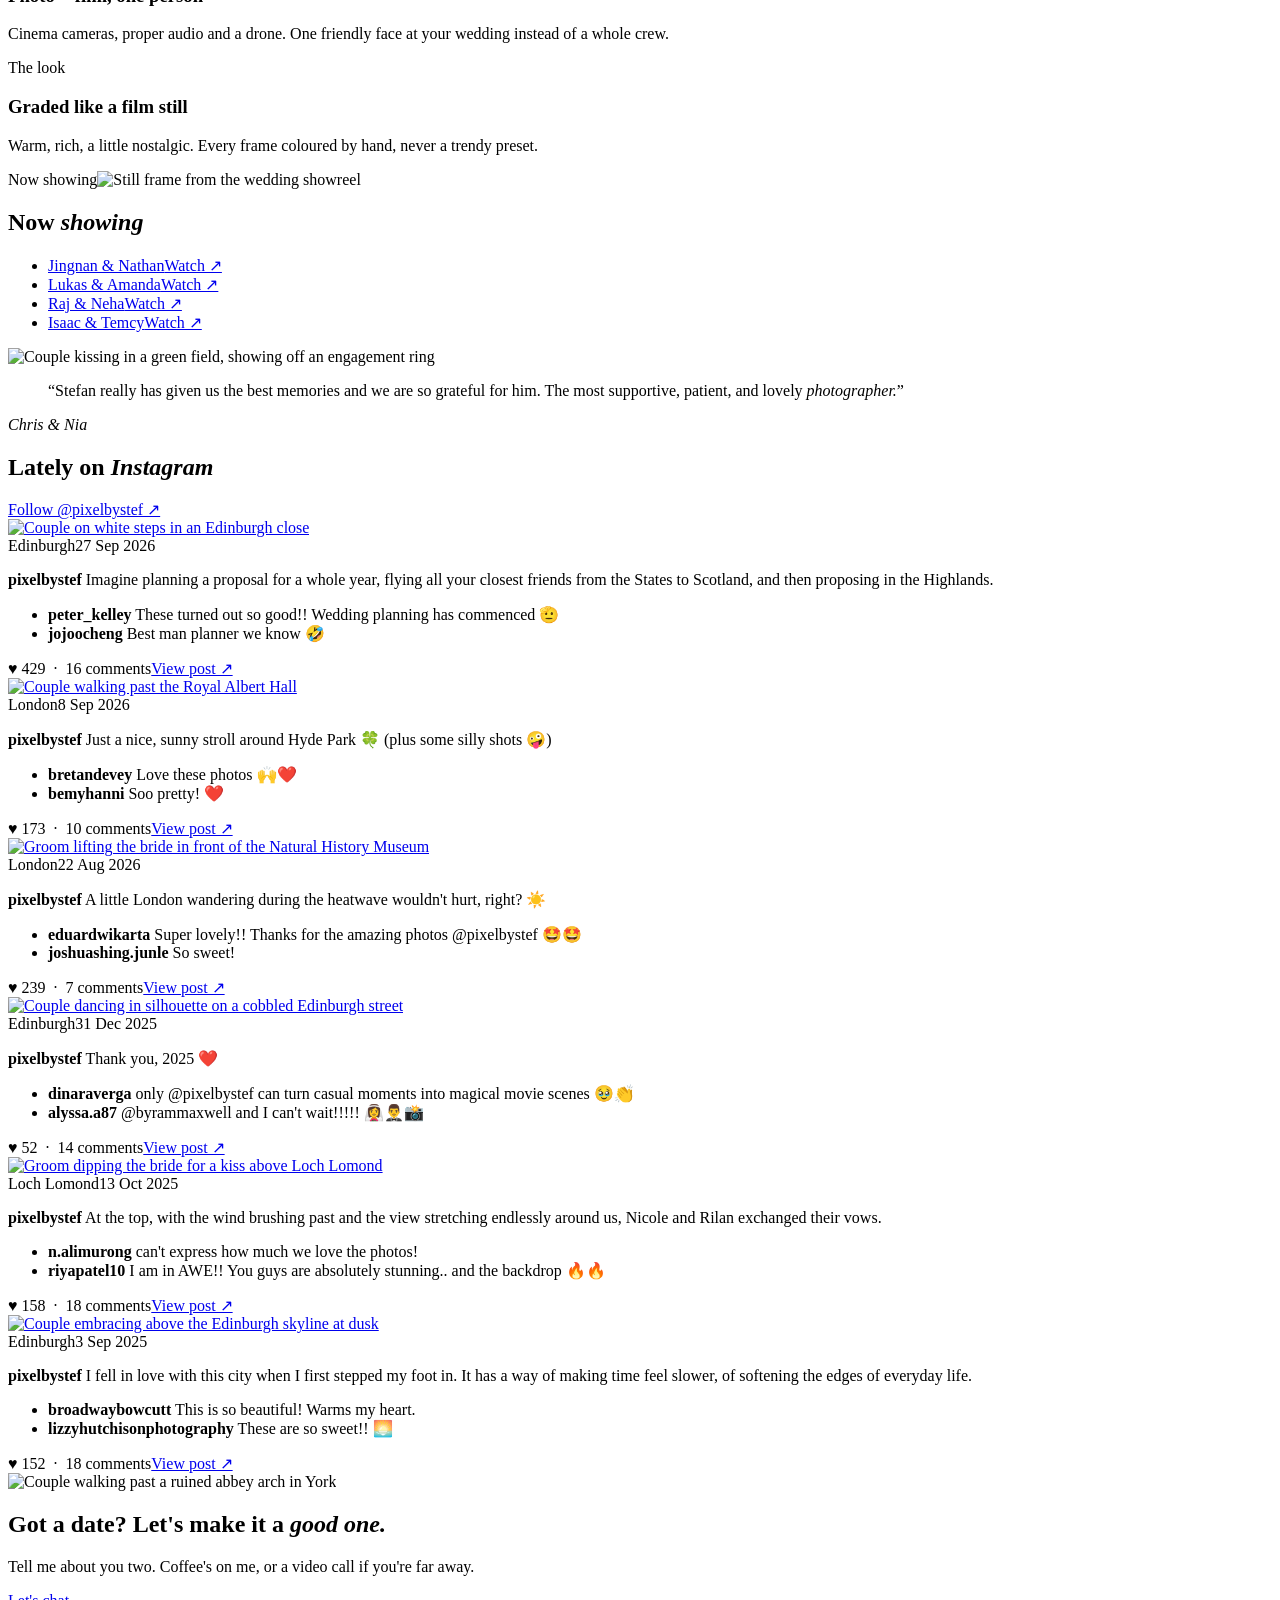
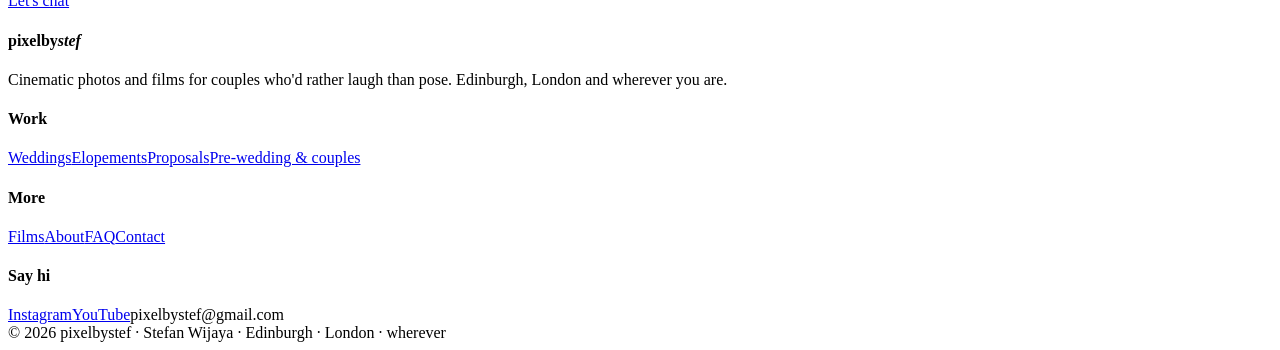
==== commit 4a8585ac: "Homepage video: remove black bars Co-Authored-By: Claude Opus 5.5 <noreply@anthropic.com> Claude-Ses" ====
--- a/public/index.html
+++ b/public/index.html
@@ -26,11 +26,9 @@
   <div class="drawer" id="drawer"><nav class="wrap" aria-label="Mobile"><a href="/weddings">Weddings</a><a href="/elopements">Elopements</a><a href="/proposals">Proposals</a><a href="/couples">Pre-wedding</a><a href="/films">Films</a><a href="/about">About</a><a href="/faq">FAQ</a><a href="/contact">Let's chat</a></nav></div>
 </header>
 <main id="top">
-<section class="hero-film" aria-label="Showreel">
-    <div class="slate t mono"><span>Reel 2026</span><span>2.39 : 1</span></div>
+<section class="hero-film bare" aria-label="Showreel">
     <video src="/assets/reel.mp4" poster="/assets/reel-poster.jpg" autoplay muted loop playsinline preload="auto" aria-label="Showreel of couples laughing, confetti, first kisses and golden-hour portraits"></video>
     <div class="sub"><span>[laughing] okay wait, is it already rolling?</span></div>
-    <div class="slate b mono"><span>Edinburgh · London · Europe</span><span>00:00:18:00</span></div>
   </section>
   <section class="hero-copy wrap">
     <p class="mono">Cinematic wedding &amp; couples photographer</p>
@@ -47,7 +45,7 @@
   <section class="stories wrap" aria-label="Recent stories">
     <div class="sec-head"><h2>Recent <em>stories</em></h2><p>A few favourites, from the Highlands to the Tube.</p></div>
   </section>
-  <section class="pgal wrap"><div class="gal"><figure><img src="/assets/joshua-meagan-5186.jpg" width="1100" height="1650" alt="Couple running hand in hand down a white terraced street" loading="lazy"><figcaption class="mono">Joshua &amp; Meagan</figcaption></figure><figure><img src="/assets/brenda-eduard-0882.jpg" width="735" height="1100" alt="Groom lifting the bride in front of the Natural History Museum" loading="lazy"><figcaption class="mono">Brenda &amp; Eduard</figcaption></figure><figure><img src="/assets/nick-melissa-0231.jpg" width="1100" height="1650" alt="Couple kissing in a doorway beside the Daunt Books sign" loading="lazy"><figcaption class="mono">Nick &amp; Melissa</figcaption></figure><figure class="wide"><img src="/assets/ryan-niamh-5526.jpg" width="1600" height="1067" alt="Newlyweds kissing in a sandstone doorway" loading="lazy"><figcaption class="mono">Ryan &amp; Niamh</figcaption></figure><figure><img src="/assets/welton-mindy-2686.jpg" width="1100" height="1650" alt="Couple walking hand in hand into a gallery of old paintings" loading="lazy"><figcaption class="mono">Welton &amp; Mindy</figcaption></figure><figure><img src="/assets/brandon-chloe-6206.jpg" width="1100" height="1375" alt="Couple kissing in front of a spinning carousel" loading="lazy"><figcaption class="mono">Brandon &amp; Chloe</figcaption></figure><figure class="wide"><img src="/assets/kit-4687.jpg" width="1600" height="1067" alt="Couple holding hands on a Tube platform as a train rushes past" loading="lazy"><figcaption class="mono">Kit</figcaption></figure><figure><img src="/assets/ryan-eleni-6896.jpg" width="1100" height="1650" alt="Couple embracing under wisteria, both smiling" loading="lazy"><figcaption class="mono">Ryan &amp; Eleni</figcaption></figure><figure><img src="/assets/akash-8970.jpg" width="1100" height="1650" alt="Couple laughing inside a red phone box" loading="lazy"><figcaption class="mono">Akash</figcaption></figure><figure><img src="/assets/johan-kristina-6948.jpg" width="1100" height="1650" alt="Couple smiling at each other in a red phone box" loading="lazy"><figcaption class="mono">Johan &amp; Kristina</figcaption></figure><figure class="wide"><img src="/assets/eric-melody-1063.jpg" width="1600" height="1067" alt="Couple kissing against a wall while blurred crowds walk past" loading="lazy"><figcaption class="mono">Eric &amp; Melody</figcaption></figure><figure><img src="/assets/nicole-rilan-8169.jpg" width="1100" height="1650" alt="Bride and groom in front of a vintage red and cream bus" loading="lazy"><figcaption class="mono">Nicole &amp; Rilan</figcaption></figure><figure><img src="/assets/dickson-michelle-0058.jpg" width="733" height="1100" alt="Couple nose to nose inside a red phone box" loading="lazy"><figcaption class="mono">Dickson &amp; Michelle</figcaption></figure><figure><img src="/assets/joe-juliet-1363.jpg" width="1100" height="1650" alt="Couple on a white spiral staircase inside a Victorian glasshouse" loading="lazy"><figcaption class="mono">Joe &amp; Juliet</figcaption></figure><figure><img src="/assets/hugo-jessica-7799.jpg" width="1100" height="1650" alt="Couple laughing against a red-brick London street" loading="lazy"><figcaption class="mono">Hugo &amp; Jessica</figcaption></figure><figure><img src="/assets/claire-lucas-1090.jpg" width="735" height="1100" alt="Couple framed by a stone archway overlooking a garden" loading="lazy"><figcaption class="mono">Claire &amp; Lucas</figcaption></figure><figure><img src="/assets/jae-niki-7733.jpg" width="733" height="1100" alt="Couple silhouetted in an alley facing York Minster" loading="lazy"><figcaption class="mono">Jae &amp; Niki</figcaption></figure><figure><img src="/assets/nicole-rilan-e7380.jpg" width="733" height="1100" alt="Couple walking down the Scott Monument steps" loading="lazy"><figcaption class="mono">Nicole &amp; Rilan</figcaption></figure></div></section>
+  <section class="pgal wrap"><div class="gal"><figure><img src="/assets/joshua-meagan-5186.jpg" width="1100" height="1650" alt="Couple running hand in hand down a white terraced street" loading="lazy"><figcaption class="mono">Joshua &amp; Meagan</figcaption></figure><figure><img src="/assets/brenda-eduard-0882.jpg" width="735" height="1100" alt="Groom lifting the bride in front of the Natural History Museum" loading="lazy"><figcaption class="mono">Brenda &amp; Eduard</figcaption></figure><figure><img src="/assets/nick-melissa-0231.jpg" width="1100" height="1650" alt="Couple kissing in a doorway beside the Daunt Books sign" loading="lazy"><figcaption class="mono">Nick &amp; Melissa</figcaption></figure><figure class="wide"><img src="/assets/ryan-niamh-5526.jpg" width="1600" height="1067" alt="Newlyweds kissing in a sandstone doorway" loading="lazy"><figcaption class="mono">Ryan &amp; Niamh</figcaption></figure><figure><img src="/assets/welton-mindy-2686.jpg" width="1100" height="1650" alt="Couple walking hand in hand into a gallery of old paintings" loading="lazy"><figcaption class="mono">Welton &amp; Mindy</figcaption></figure><figure><img src="/assets/brandon-chloe-6206.jpg" width="1100" height="1375" alt="Couple kissing in front of a spinning carousel" loading="lazy"><figcaption class="mono">Brandon &amp; Chloe</figcaption></figure><figure class="wide"><img src="/assets/kit-4687.jpg" width="1600" height="1067" alt="Couple holding hands on a Tube platform as a train rushes past" loading="lazy"><figcaption class="mono">Kit</figcaption></figure><figure><img src="/assets/ryan-eleni-6896.jpg" width="1100" height="1650" alt="Couple embracing under wisteria, both smiling" loading="lazy"><figcaption class="mono">Ryan &amp; Eleni</figcaption></figure><figure><img src="/assets/akash-8970.jpg" width="1100" height="1650" alt="Couple laughing inside a red phone box" loading="lazy"><figcaption class="mono">Akash</figcaption></figure><figure><img src="/assets/johan-kristina-6948.jpg" width="1100" height="1650" alt="Couple smiling at each other in a red phone box" loading="lazy"><figcaption class="mono">Johan &amp; Kristina</figcaption></figure><figure class="wide"><img src="/assets/eric-melody-1063.jpg" width="1600" height="1067" alt="Couple kissing against a wall while blurred crowds walk past" loading="lazy"><figcaption class="mono">Eric &amp; Melody</figcaption></figure><figure><img src="/assets/nicole-rilan-8169.jpg" width="1100" height="1650" alt="Bride and groom in front of a vintage red and cream bus" loading="lazy"><figcaption class="mono">Nicole &amp; Rilan</figcaption></figure><figure><img src="/assets/dickson-michelle-0058.jpg" width="733" height="1100" alt="Couple nose to nose inside a red phone box" loading="lazy"><figcaption class="mono">Dickson &amp; Michelle</figcaption></figure><figure><img src="/assets/joe-juliet-1363.jpg" width="1100" height="1650" alt="Couple on a white spiral staircase inside a Victorian glasshouse" loading="lazy"><figcaption class="mono">Joe &amp; Juliet</figcaption></figure><figure><img src="/assets/hugo-jessica-7799.jpg" width="1100" height="1650" alt="Couple laughing against a red-brick London street" loading="lazy"><figcaption class="mono">Hugo &amp; Jessica</figcaption></figure><figure><img src="/assets/claire-lucas-1090.jpg" width="735" height="1100" alt="Couple framed by a stone archway overlooking a garden" loading="lazy"><figcaption class="mono">Claire &amp; Lucas</figcaption></figure><figure><img src="/assets/jae-niki-7733.jpg" width="733" height="1100" alt="Couple silhouetted in an alley facing York Minster" loading="lazy"><figcaption class="mono">Jae &amp; Niki</figcaption></figure><figure class="solo-m"><img src="/assets/nicole-rilan-e7380.jpg" width="733" height="1100" alt="Couple walking down the Scott Monument steps" loading="lazy"><figcaption class="mono">Nicole &amp; Rilan</figcaption></figure></div></section>
   <section class="band" aria-label="Featured photo"><img src="/assets/tondi-amara-5486.jpg" width="2200" height="1467" alt="Couple looking up from a sweeping spiral staircase" loading="lazy"><span class="credit mono">Tondi &amp; Amara</span>
     <div class="over"><h2>Somewhere between a film set and a day out with <em>friends.</em></h2></div></section>
   <section class="scenes wrap" id="work"><div class="sec-head"><h2>Pick your <em>scene</em></h2><p>Four ways to work together. Same vibe, same colour, same guy with the camera.</p></div>
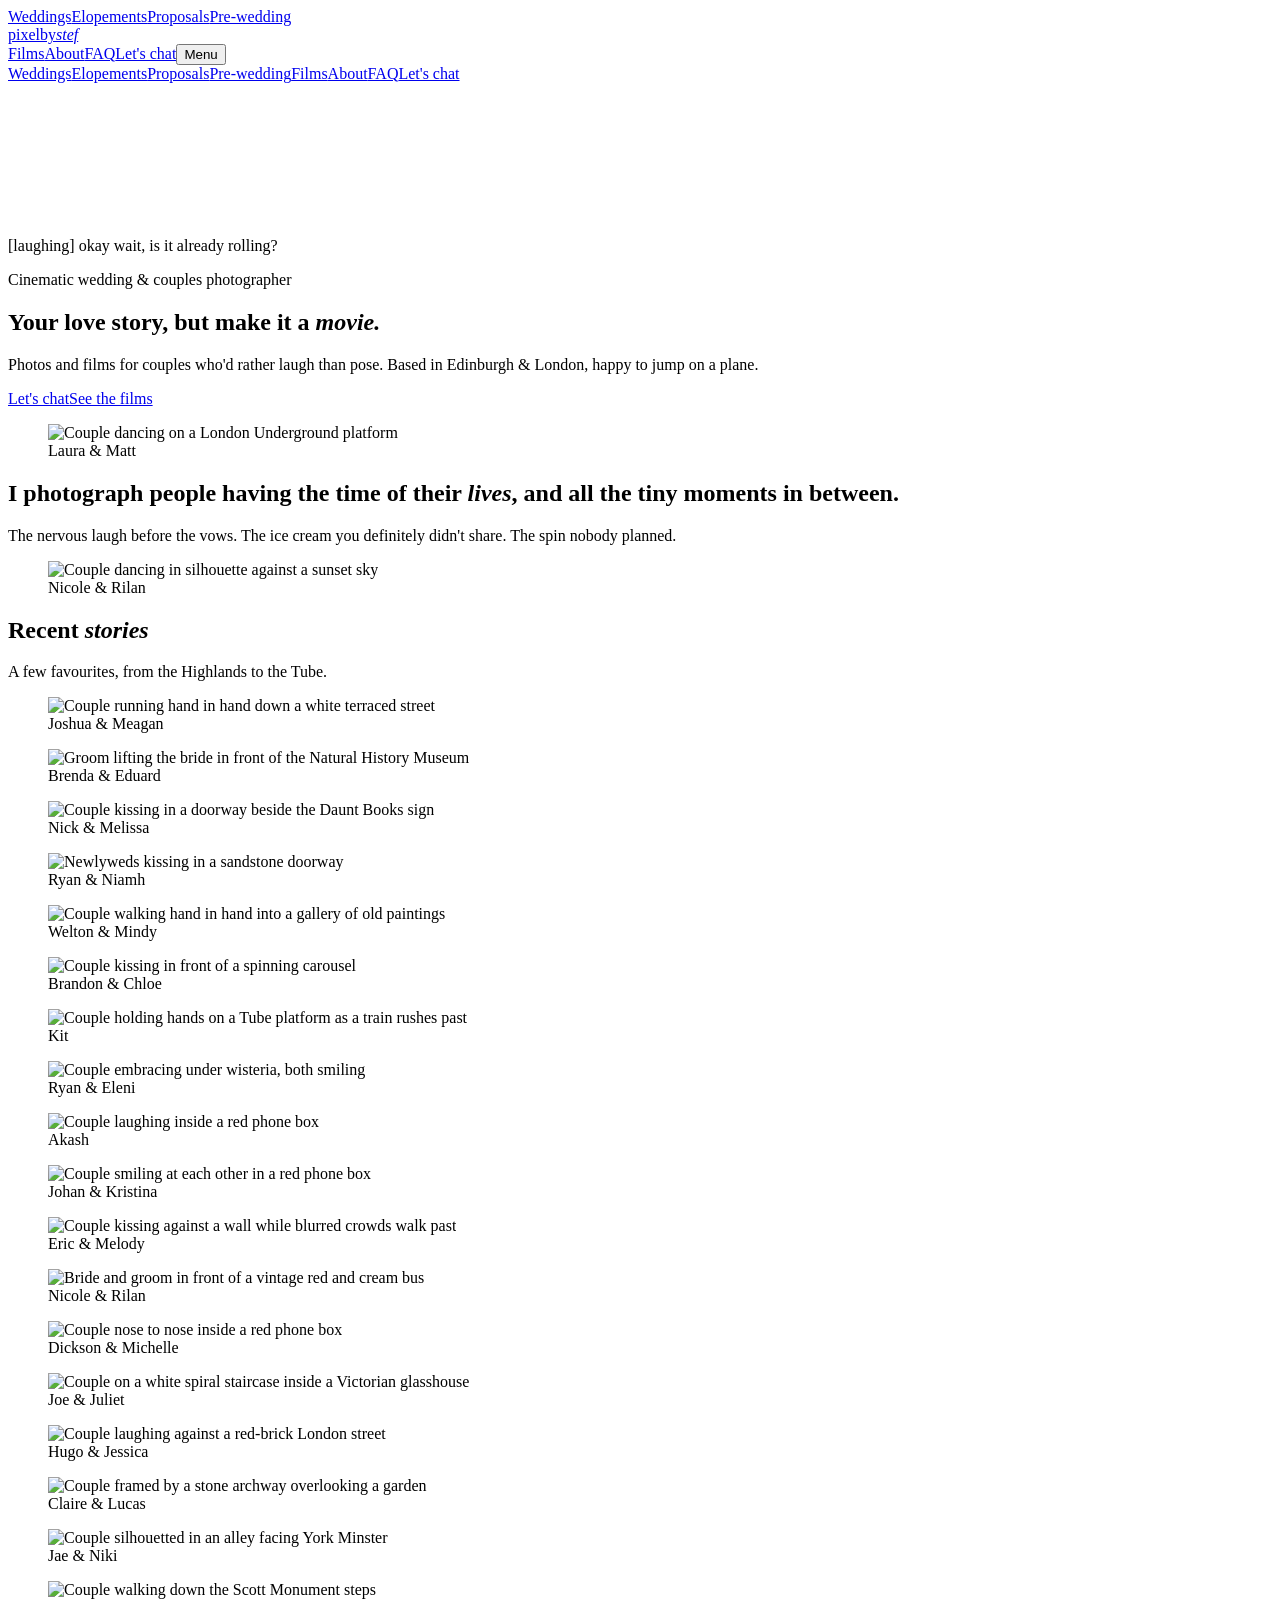
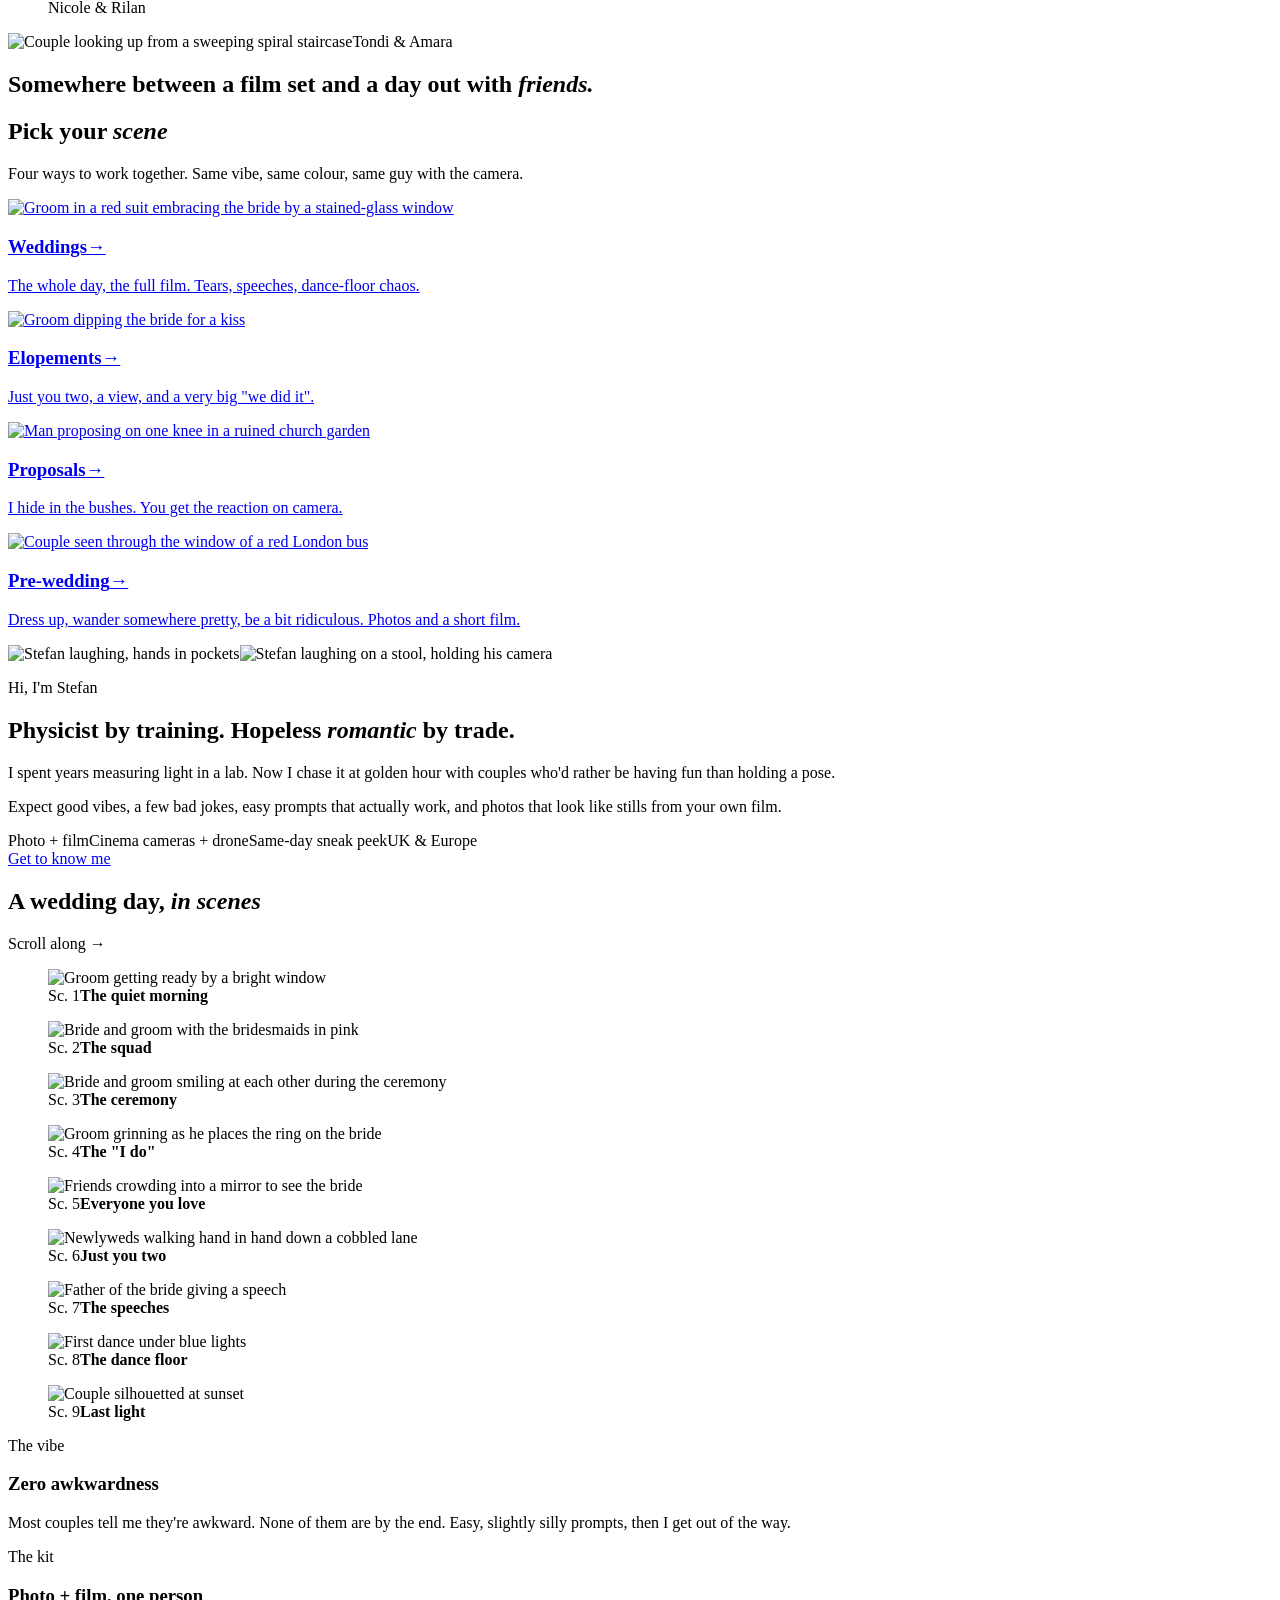
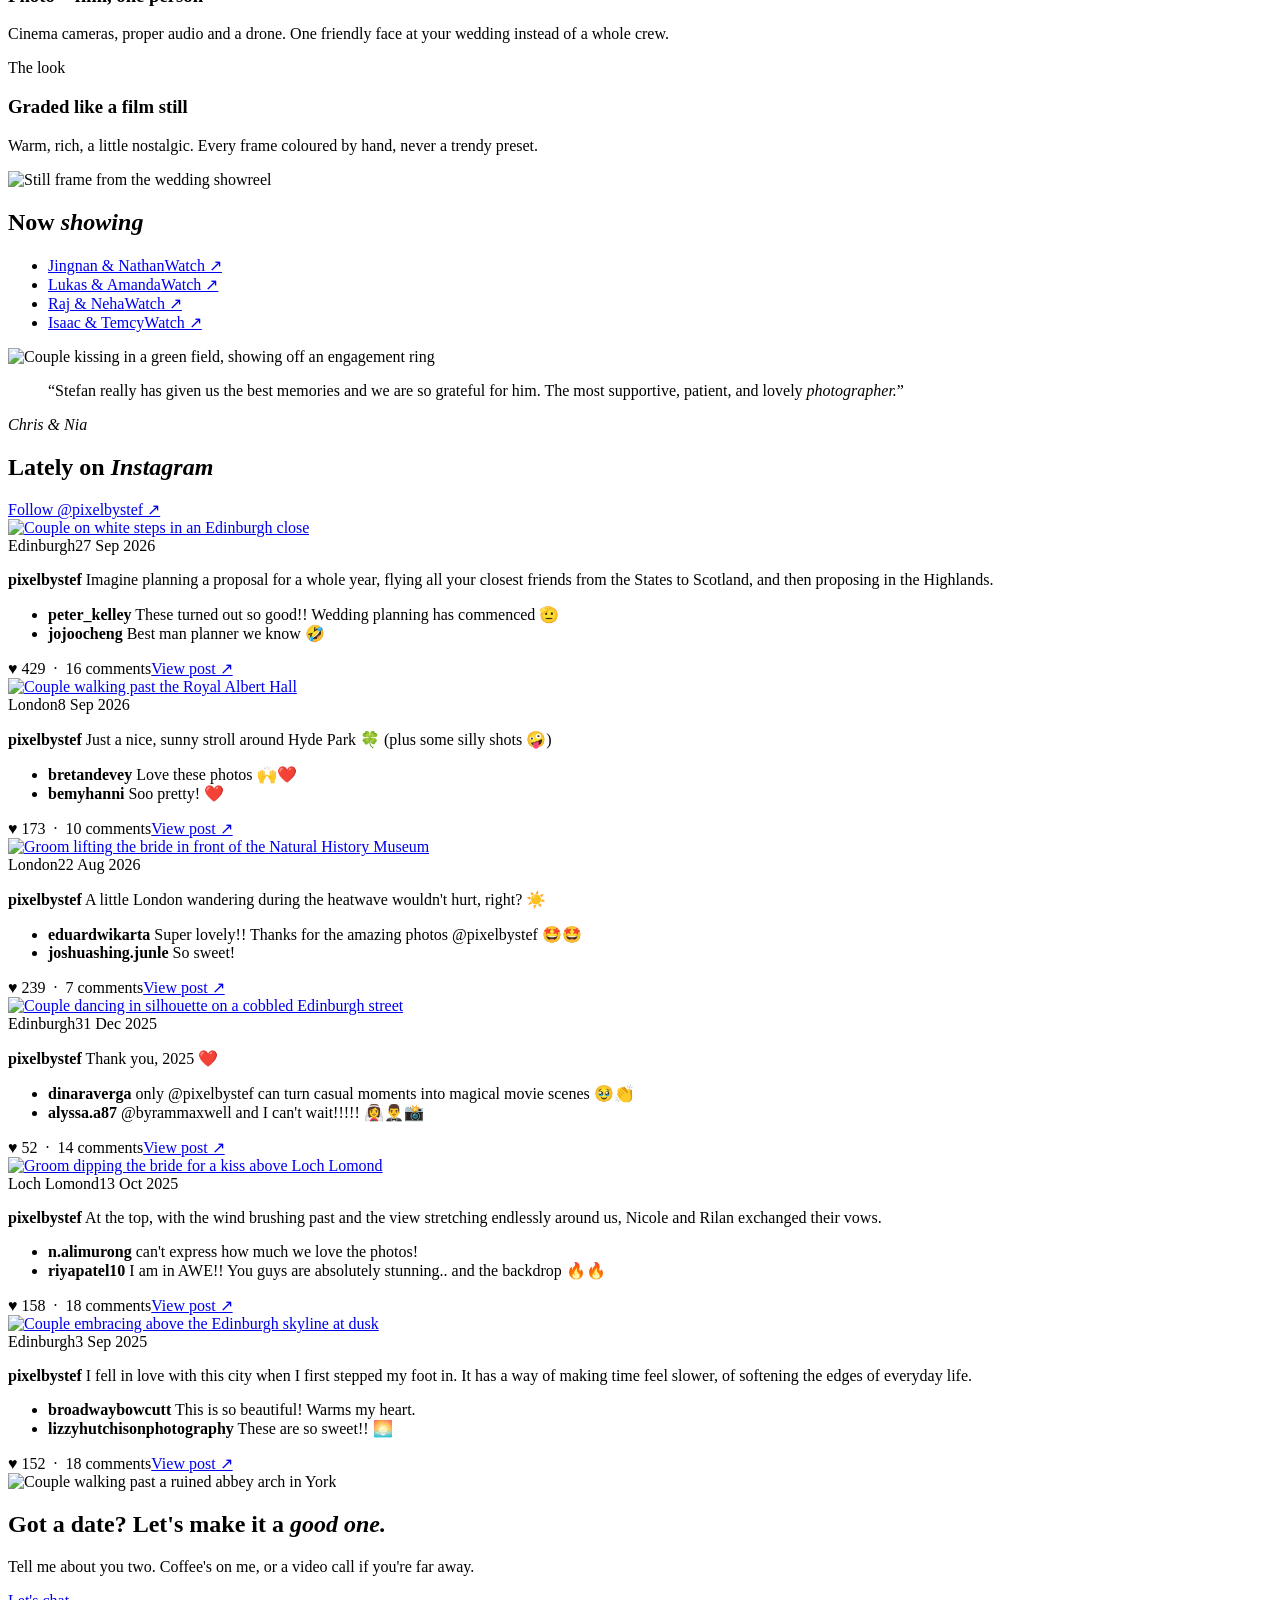
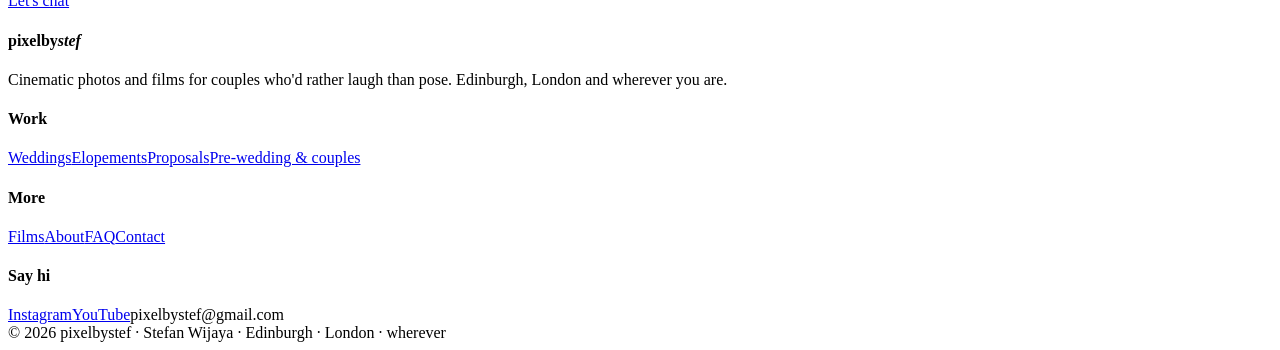
==== commit fd2bea51: "New About photos, tinted intro band with level photos, no bars on film still Co-Authored-By: Claude " ====
--- a/public/index.html
+++ b/public/index.html
@@ -36,12 +36,12 @@
     <p>Photos and films for couples who'd rather laugh than pose. Based in Edinburgh &amp; London, happy to jump on a plane.</p>
     <div class="cta-row"><a class="btn" href="/contact">Let's chat</a><a class="btn ghost" href="/films">See the films</a></div>
   </section>
-  <section class="intro wrap" aria-label="Introduction"><div class="grid">
+  <section class="intro" aria-label="Introduction"><div class="wrap"><div class="grid">
     <figure class="a"><img src="/assets/tube-dance.jpg" width="667" height="1000" alt="Couple dancing on a London Underground platform" loading="lazy"><figcaption class="mono">Laura &amp; Matt</figcaption></figure>
     <div class="b"><h2>I photograph people having the time of their <em>lives</em>, and all the tiny moments in between.</h2>
       <p>The nervous laugh before the vows. The ice cream you definitely didn't share. The spin nobody planned.</p></div>
     <figure class="c"><img src="/assets/nicole-rilan-e7138.jpg" width="733" height="1100" alt="Couple dancing in silhouette against a sunset sky" loading="lazy"><figcaption class="mono">Nicole &amp; Rilan</figcaption></figure>
-  </div></section>
+  </div></div></section>
   <section class="stories wrap" aria-label="Recent stories">
     <div class="sec-head"><h2>Recent <em>stories</em></h2><p>A few favourites, from the Highlands to the Tube.</p></div>
   </section>
@@ -51,7 +51,7 @@
   <section class="scenes wrap" id="work"><div class="sec-head"><h2>Pick your <em>scene</em></h2><p>Four ways to work together. Same vibe, same colour, same guy with the camera.</p></div>
     <div class="tiles"><a class="tile" href="/weddings"><div class="img"><img src="/assets/morgan-julia-2.jpg" width="667" height="1000" alt="Groom in a red suit embracing the bride by a stained-glass window" loading="lazy"></div><h3>Weddings<span>→</span></h3><p>The whole day, the full film. Tears, speeches, dance-floor chaos.</p></a><a class="tile" href="/elopements"><div class="img"><img src="/assets/nicole-rilan-8.jpg" width="667" height="1000" alt="Groom dipping the bride for a kiss" loading="lazy"></div><h3>Elopements<span>→</span></h3><p>Just you two, a view, and a very big "we did it".</p></a><a class="tile" href="/proposals"><div class="img"><img src="/assets/weisheng-2799.jpg" width="733" height="1100" alt="Man proposing on one knee in a ruined church garden" loading="lazy"></div><h3>Proposals<span>→</span></h3><p>I hide in the bushes. You get the reaction on camera.</p></a><a class="tile" href="/couples"><div class="img"><img src="/assets/chloe-owen-9.jpg" width="667" height="1000" alt="Couple seen through the window of a red London bus" loading="lazy"></div><h3>Pre-wedding<span>→</span></h3><p>Dress up, wander somewhere pretty, be a bit ridiculous. Photos and a short film.</p></a></div></section>
   <section class="about" id="about"><div class="wrap">
-    <div><div class="pair"><img class="p1" src="/assets/stefan-camera-2.jpg" width="1100" height="1650" alt="Stefan holding his camera over his shoulder, hand on hip" loading="lazy"><img class="p2" src="/assets/stefan-stool.jpg" width="1100" height="1650" alt="Stefan laughing, sitting on a tall stool" loading="lazy"></div></div>
+    <div><div class="pair"><img class="p1" src="/assets/stefan-standing.jpg" width="1100" height="1650" alt="Stefan laughing, hands in pockets" loading="lazy"><img class="p2" src="/assets/stefan-stool-camera.jpg" width="1100" height="1650" alt="Stefan laughing on a stool, holding his camera" loading="lazy"></div></div>
     <div><p class="mono">Hi, I'm Stefan</p><h2>Physicist by training. Hopeless <em>romantic</em> by trade.</h2>
       <p>I spent years measuring light in a lab. Now I chase it at golden hour with couples who'd rather be having fun than holding a pose.</p>
       <p>Expect good vibes, a few bad jokes, easy prompts that actually work, and photos that look like stills from your own film.</p>
@@ -68,7 +68,7 @@
     <div class="col"><span class="mono">The look</span><h3>Graded like a film still</h3><p>Warm, rich, a little nostalgic. Every frame coloured by hand, never a trendy preset.</p></div>
   </div></section>
   <section class="films" id="films"><div class="wrap">
-    <div class="still"><span class="mono">Now showing</span><img src="/assets/reel-poster.jpg" width="1280" height="536" alt="Still frame from the wedding showreel" loading="lazy"></div>
+    <div class="still"><img src="/assets/reel-poster.jpg" width="1280" height="536" alt="Still frame from the wedding showreel" loading="lazy"></div>
     <div><h2>Now <em>showing</em></h2><ul class="listing">
       <li><a href="https://www.youtube.com/watch?v=g2T3Gcwa6ak" target="_blank" rel="noopener"><span class="t">Jingnan &amp; Nathan</span><span class="go mono">Watch &#8599;</span></a></li>
       <li><a href="https://www.youtube.com/watch?v=GizYz3jxsc4" target="_blank" rel="noopener"><span class="t">Lukas &amp; Amanda</span><span class="go mono">Watch &#8599;</span></a></li>
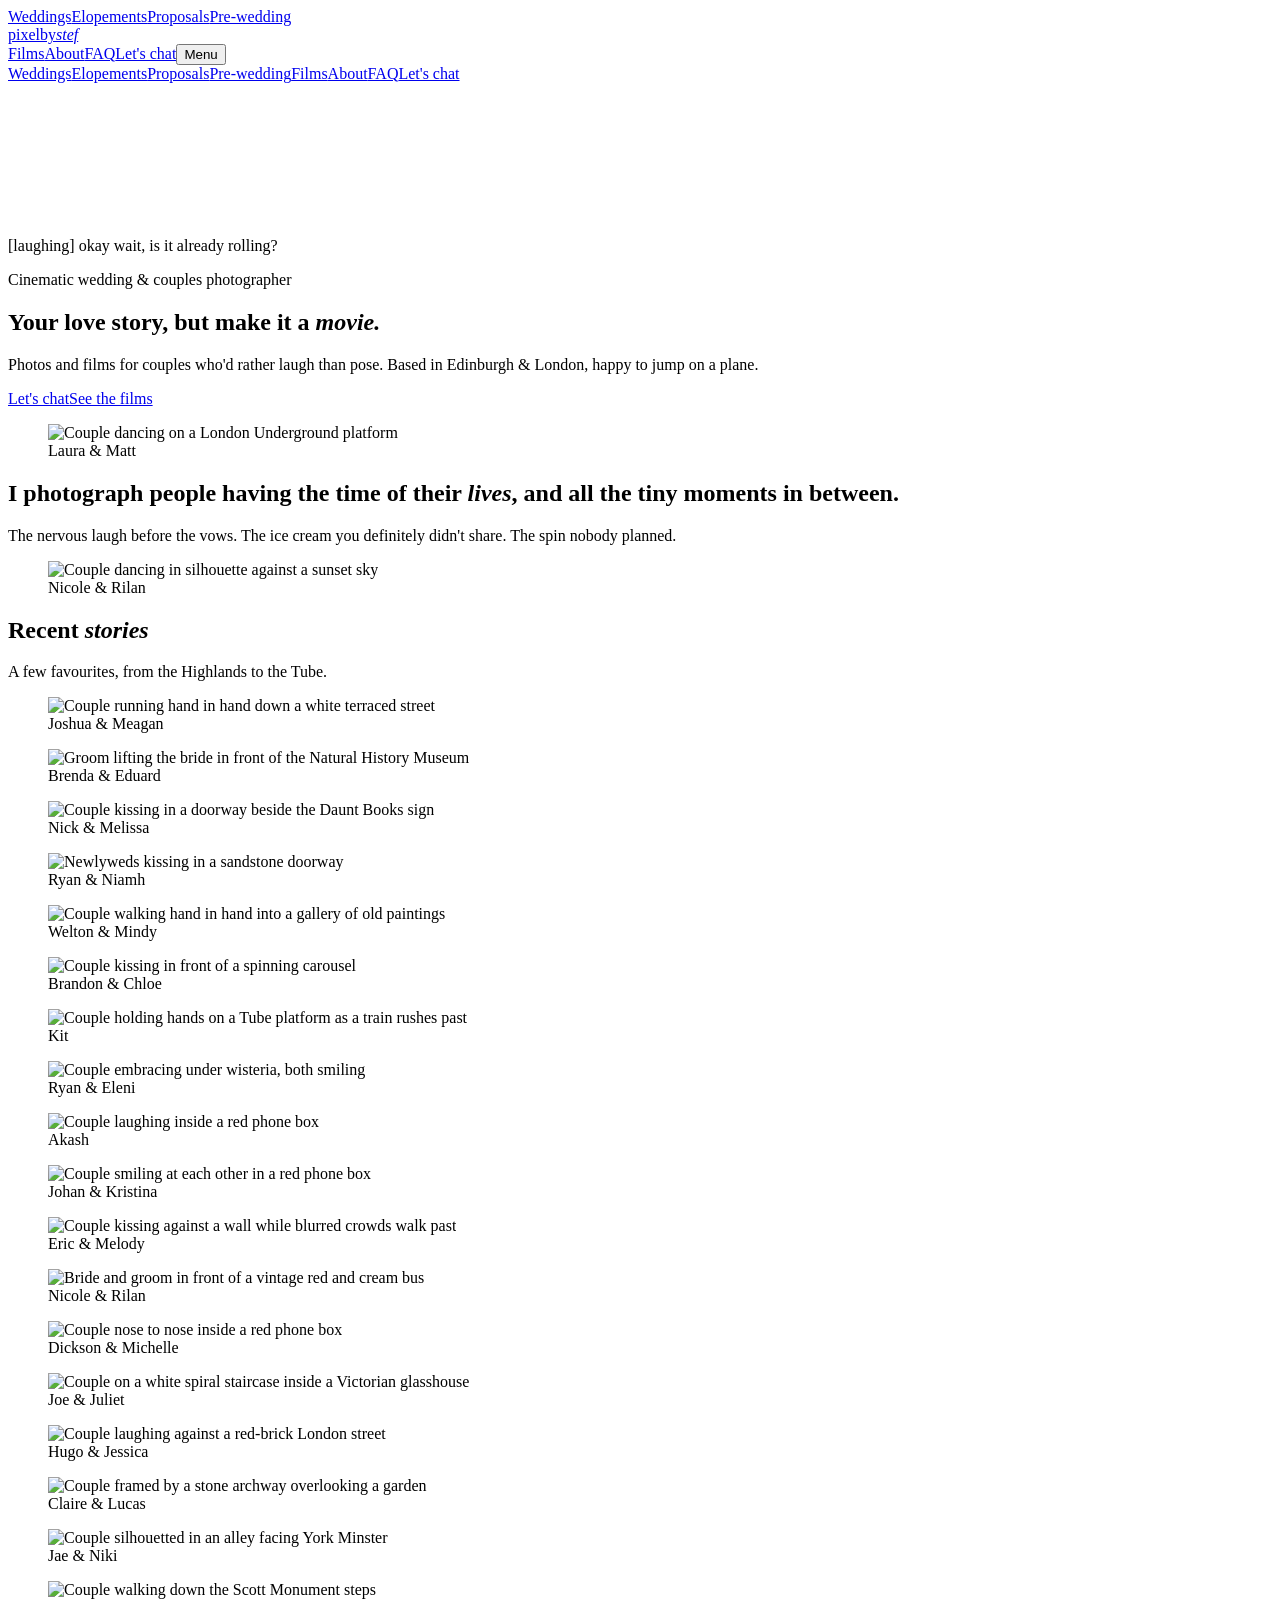
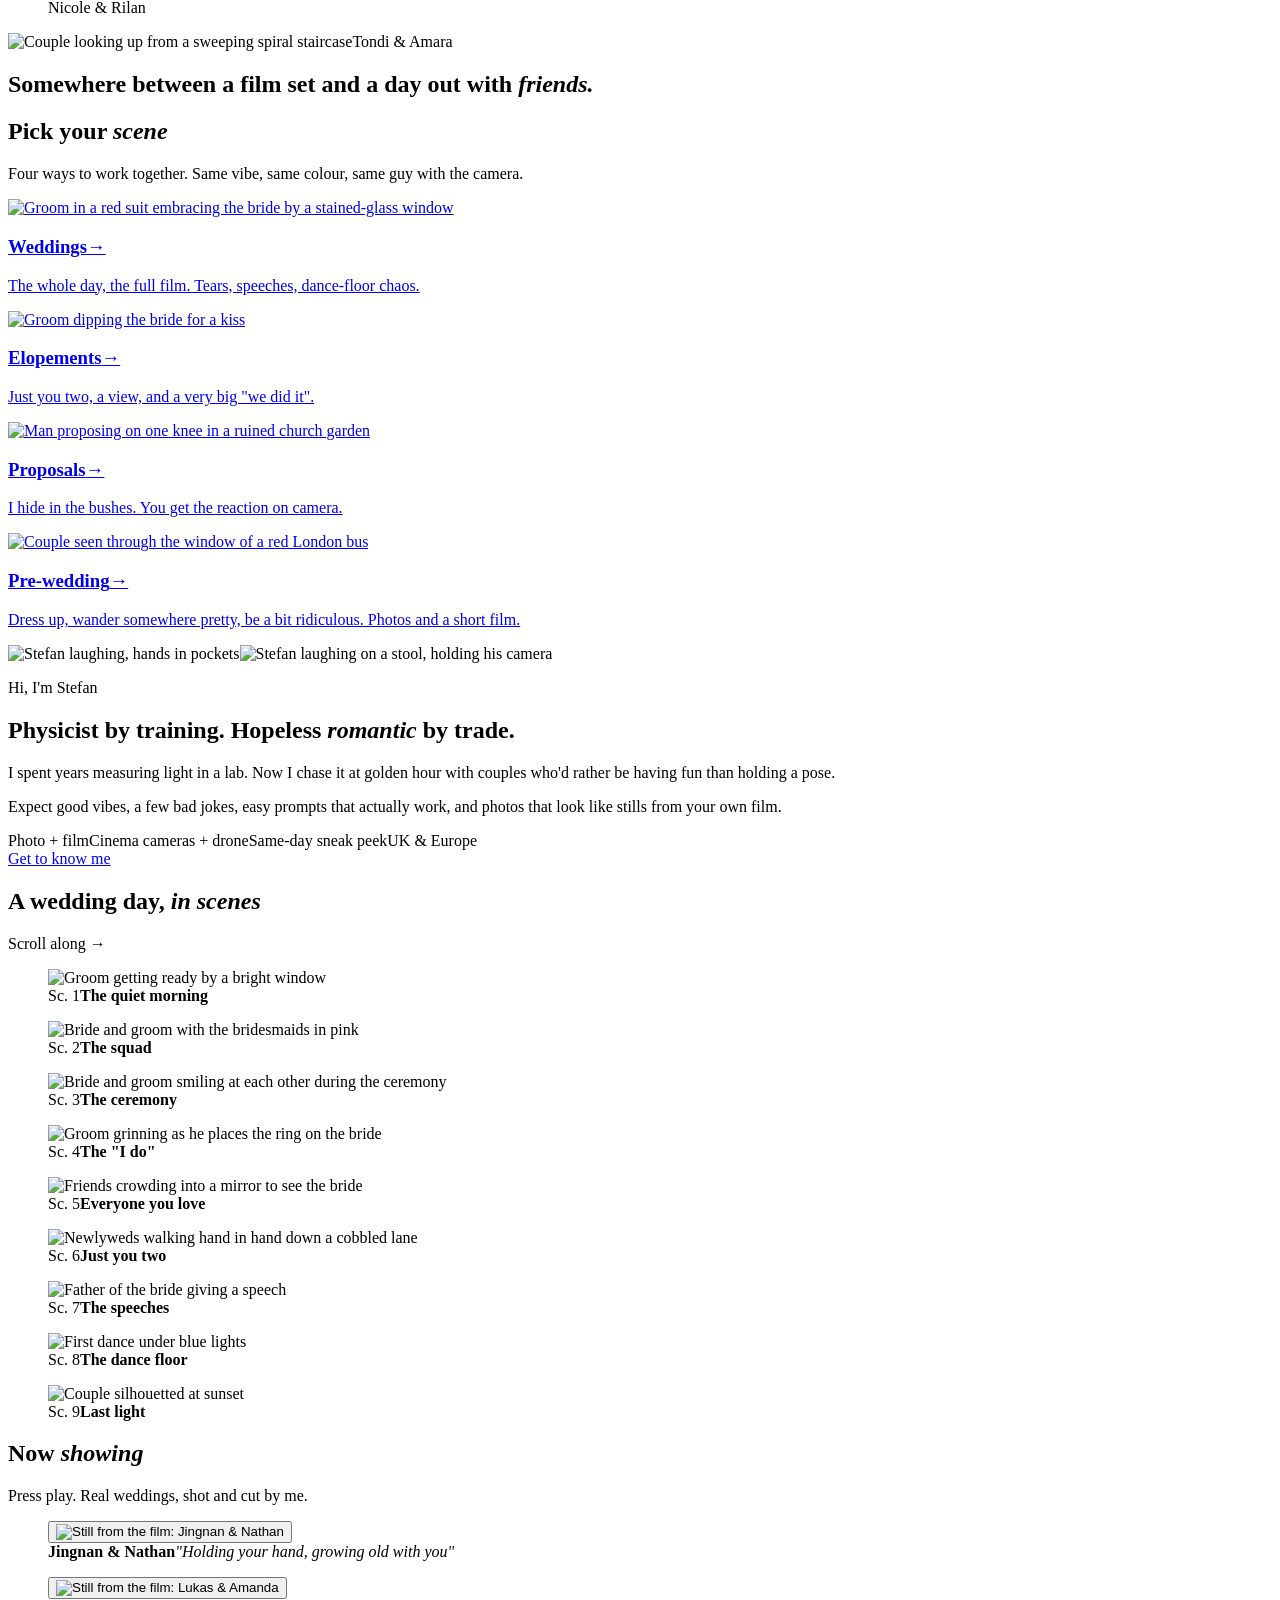
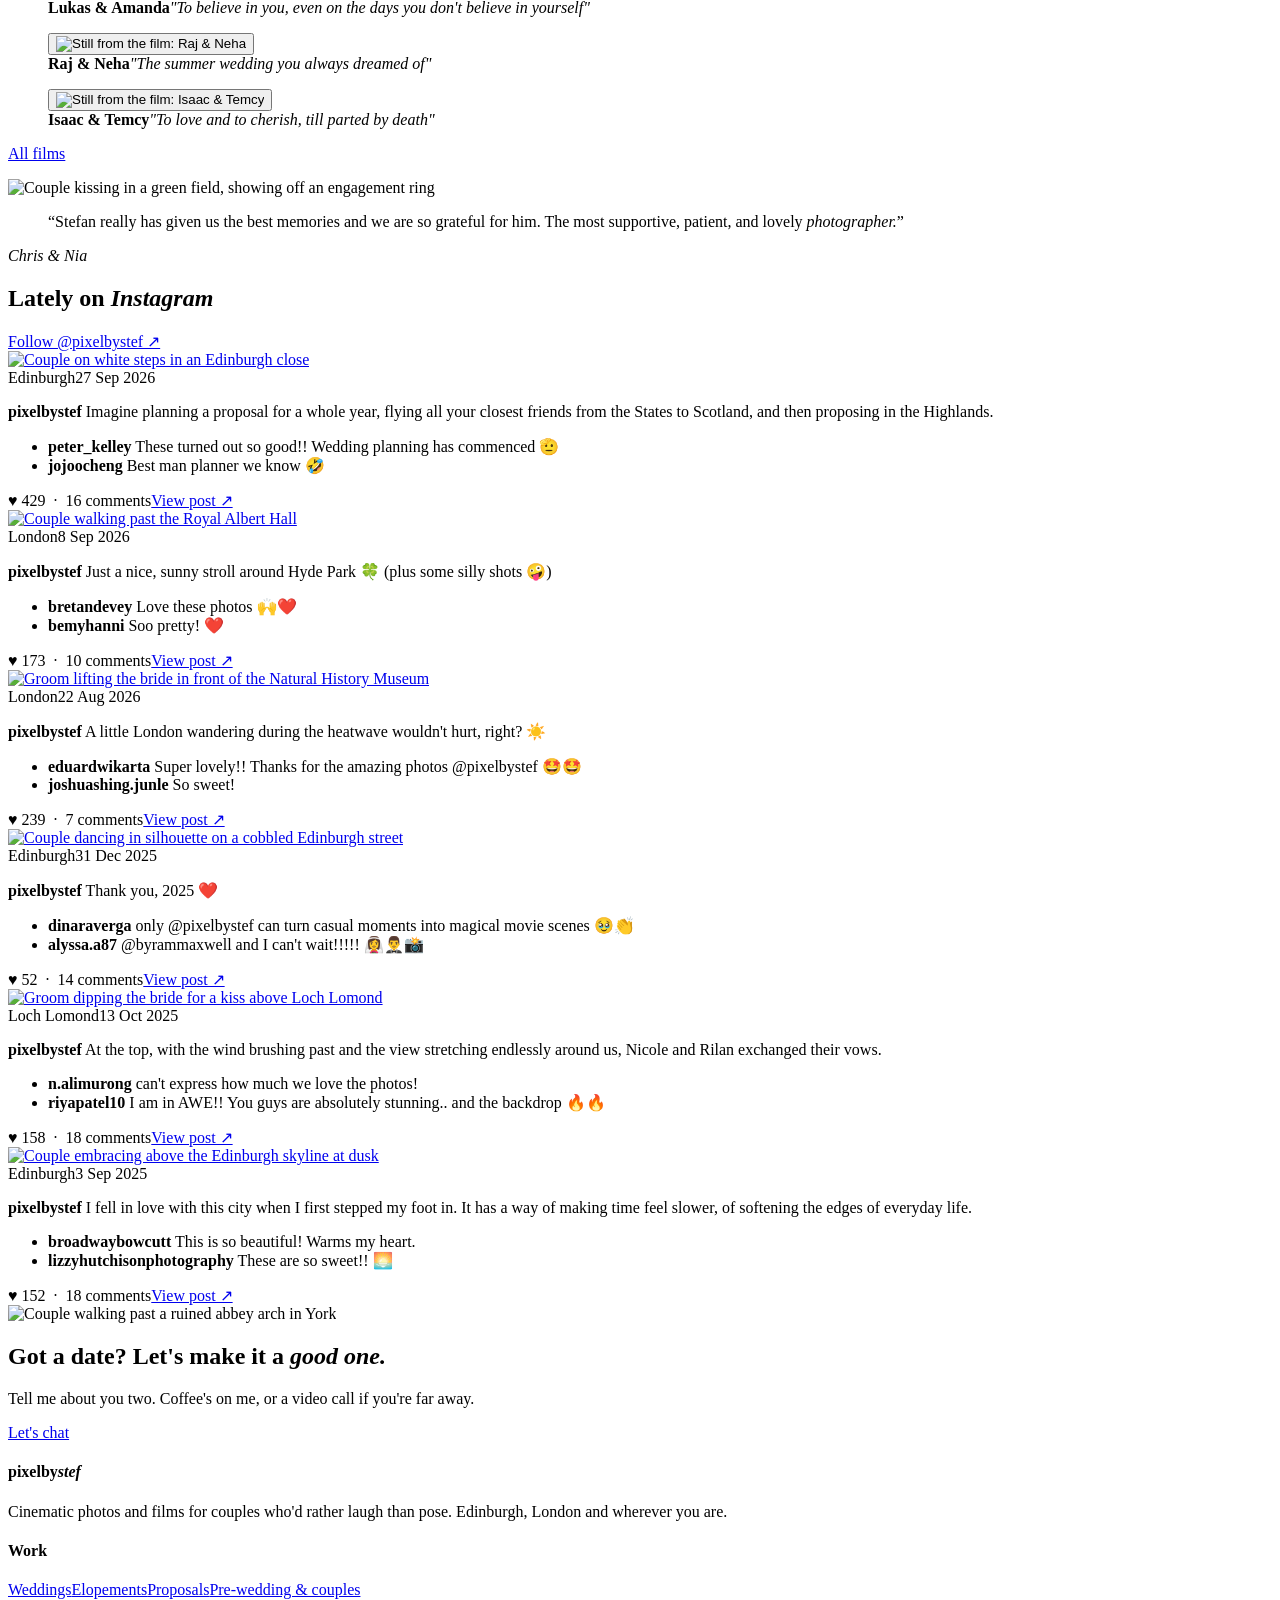
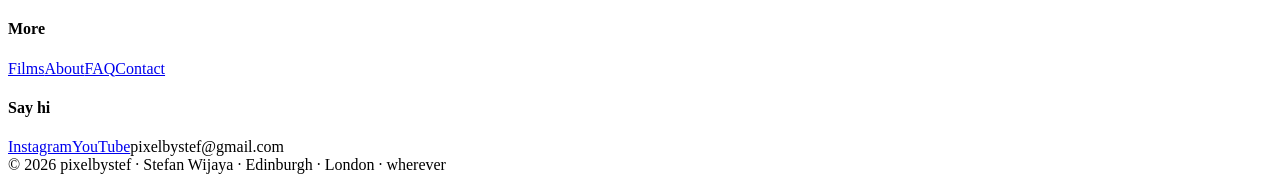
==== commit 89adef9a: "Homepage: drop vibe/kit/look, film cards in Now showing Co-Authored-By: Claude Opus 5.5 <noreply@ant" ====
--- a/public/index.html
+++ b/public/index.html
@@ -9,7 +9,7 @@
 <meta property="og:description" content="Cinematic wedding and couples photographer and filmmaker based in Edinburgh and London. Photos and films for couples who&#x27;d rather laugh than pose.">
 <meta property="og:image" content="https://pixelbystef.com/assets/hero-cliff.jpg">
 <meta property="og:type" content="website">
-<meta name="robots" content="noindex">
+<link rel="canonical" href="https://pixelbystef.com/">
 <link rel="icon" href="data:image/svg+xml,%3Csvg xmlns='http://www.w3.org/2000/svg' viewBox='0 0 64 64'%3E%3Crect width='64' height='64' rx='14' fill='%231d1a19'/%3E%3Ctext x='50%25' y='56%25' text-anchor='middle' dominant-baseline='middle' font-family='Georgia,serif' font-style='italic' font-size='40' fill='%23fbf9f6'%3Es%3C/text%3E%3C/svg%3E">
 <link rel="preconnect" href="https://fonts.googleapis.com">
 <link rel="preconnect" href="https://fonts.gstatic.com" crossorigin>
@@ -62,20 +62,12 @@
     <div class="wrap sec-head"><h2>A wedding day, <em>in scenes</em></h2><p>Scroll along →</p></div>
     <div class="rail"><div class="row"><figure><img src="/assets/lukas-amanda-5.jpg" width="667" height="1000" alt="Groom getting ready by a bright window" loading="lazy"><figcaption><span class="mono">Sc. 1</span><b>The quiet morning</b></figcaption></figure><figure><img src="/assets/morgan-julia-1.jpg" width="1600" height="1067" alt="Bride and groom with the bridesmaids in pink" loading="lazy"><figcaption><span class="mono">Sc. 2</span><b>The squad</b></figcaption></figure><figure><img src="/assets/lukas-amanda-2.jpg" width="668" height="1000" alt="Bride and groom smiling at each other during the ceremony" loading="lazy"><figcaption><span class="mono">Sc. 3</span><b>The ceremony</b></figcaption></figure><figure><img src="/assets/ryan-niamh-5.jpg" width="1600" height="1067" alt="Groom grinning as he places the ring on the bride" loading="lazy"><figcaption><span class="mono">Sc. 4</span><b>The &quot;I do&quot;</b></figcaption></figure><figure><img src="/assets/jingnan-nathan-7.jpg" width="668" height="1000" alt="Friends crowding into a mirror to see the bride" loading="lazy"><figcaption><span class="mono">Sc. 5</span><b>Everyone you love</b></figcaption></figure><figure><img src="/assets/randy-sydney-14.jpg" width="1600" height="1067" alt="Newlyweds walking hand in hand down a cobbled lane" loading="lazy"><figcaption><span class="mono">Sc. 6</span><b>Just you two</b></figcaption></figure><figure><img src="/assets/ryan-niamh-16.jpg" width="1600" height="1067" alt="Father of the bride giving a speech" loading="lazy"><figcaption><span class="mono">Sc. 7</span><b>The speeches</b></figcaption></figure><figure><img src="/assets/ryan-niamh-22.jpg" width="1600" height="1067" alt="First dance under blue lights" loading="lazy"><figcaption><span class="mono">Sc. 8</span><b>The dance floor</b></figcaption></figure><figure><img src="/assets/neha-raj-17.jpg" width="668" height="1000" alt="Couple silhouetted at sunset" loading="lazy"><figcaption><span class="mono">Sc. 9</span><b>Last light</b></figcaption></figure></div></div>
   </section>
-  <section class="why wrap" id="why"><div class="cols">
-    <div class="col"><span class="mono">The vibe</span><h3>Zero awkwardness</h3><p>Most couples tell me they're awkward. None of them are by the end. Easy, slightly silly prompts, then I get out of the way.</p></div>
-    <div class="col"><span class="mono">The kit</span><h3>Photo + film, one person</h3><p>Cinema cameras, proper audio and a drone. One friendly face at your wedding instead of a whole crew.</p></div>
-    <div class="col"><span class="mono">The look</span><h3>Graded like a film still</h3><p>Warm, rich, a little nostalgic. Every frame coloured by hand, never a trendy preset.</p></div>
+  <section class="hfilms" id="films"><div class="wrap">
+    <div class="sec-head"><h2>Now <em>showing</em></h2><p>Press play. Real weddings, shot and cut by me.</p></div>
+    <div class="reels"><figure class="reel"><button class="play" type="button" data-yt="g2T3Gcwa6ak" aria-label="Play the film: Jingnan &amp; Nathan"><img src="https://i.ytimg.com/vi/g2T3Gcwa6ak/maxresdefault.jpg" onerror="this.onerror=null;this.src=&#39;https://i.ytimg.com/vi/g2T3Gcwa6ak/hqdefault.jpg&#39;" alt="Still from the film: Jingnan &amp; Nathan" loading="lazy" width="1280" height="720"><span class="btn-p"></span></button><figcaption><b>Jingnan &amp; Nathan</b><i>&quot;Holding your hand, growing old with you&quot;</i></figcaption></figure><figure class="reel"><button class="play" type="button" data-yt="GizYz3jxsc4" aria-label="Play the film: Lukas &amp; Amanda"><img src="https://i.ytimg.com/vi/GizYz3jxsc4/maxresdefault.jpg" onerror="this.onerror=null;this.src=&#39;https://i.ytimg.com/vi/GizYz3jxsc4/hqdefault.jpg&#39;" alt="Still from the film: Lukas &amp; Amanda" loading="lazy" width="1280" height="720"><span class="btn-p"></span></button><figcaption><b>Lukas &amp; Amanda</b><i>&quot;To believe in you, even on the days you don&#x27;t believe in yourself&quot;</i></figcaption></figure><figure class="reel"><button class="play" type="button" data-yt="rEbZ9CxnyVw" aria-label="Play the film: Raj &amp; Neha"><img src="https://i.ytimg.com/vi/rEbZ9CxnyVw/maxresdefault.jpg" onerror="this.onerror=null;this.src=&#39;https://i.ytimg.com/vi/rEbZ9CxnyVw/hqdefault.jpg&#39;" alt="Still from the film: Raj &amp; Neha" loading="lazy" width="1280" height="720"><span class="btn-p"></span></button><figcaption><b>Raj &amp; Neha</b><i>&quot;The summer wedding you always dreamed of&quot;</i></figcaption></figure><figure class="reel"><button class="play" type="button" data-yt="LtGcSnJ2k2s" aria-label="Play the film: Isaac &amp; Temcy"><img src="https://i.ytimg.com/vi/LtGcSnJ2k2s/maxresdefault.jpg" onerror="this.onerror=null;this.src=&#39;https://i.ytimg.com/vi/LtGcSnJ2k2s/hqdefault.jpg&#39;" alt="Still from the film: Isaac &amp; Temcy" loading="lazy" width="1280" height="720"><span class="btn-p"></span></button><figcaption><b>Isaac &amp; Temcy</b><i>&quot;To love and to cherish, till parted by death&quot;</i></figcaption></figure></div>
+    <p class="reels-more"><a class="btn ghost" href="/films">All films</a></p>
   </div></section>
-  <section class="films" id="films"><div class="wrap">
-    <div class="still"><img src="/assets/reel-poster.jpg" width="1280" height="536" alt="Still frame from the wedding showreel" loading="lazy"></div>
-    <div><h2>Now <em>showing</em></h2><ul class="listing">
-      <li><a href="https://www.youtube.com/watch?v=g2T3Gcwa6ak" target="_blank" rel="noopener"><span class="t">Jingnan &amp; Nathan</span><span class="go mono">Watch &#8599;</span></a></li>
-      <li><a href="https://www.youtube.com/watch?v=GizYz3jxsc4" target="_blank" rel="noopener"><span class="t">Lukas &amp; Amanda</span><span class="go mono">Watch &#8599;</span></a></li>
-      <li><a href="https://www.youtube.com/watch?v=rEbZ9CxnyVw" target="_blank" rel="noopener"><span class="t">Raj &amp; Neha</span><span class="go mono">Watch &#8599;</span></a></li>
-      <li><a href="https://www.youtube.com/watch?v=LtGcSnJ2k2s" target="_blank" rel="noopener"><span class="t">Isaac &amp; Temcy</span><span class="go mono">Watch &#8599;</span></a></li>
-    </ul></div>
-  </div></section>
+  <script>document.querySelectorAll('.reel .play').forEach(function(b){b.addEventListener('click',function(){var f=document.createElement('iframe');f.src='https://www.youtube-nocookie.com/embed/'+b.dataset.yt+'?autoplay=1&rel=0';f.title=b.getAttribute('aria-label');f.allow='autoplay; encrypted-media; picture-in-picture; fullscreen';f.allowFullscreen=true;b.replaceWith(f);});});</script>
   <section class="quote"><div class="wrap"><img src="/assets/field-kiss.jpg" width="1400" height="933" alt="Couple kissing in a green field, showing off an engagement ring" loading="lazy">
     <div><blockquote>“Stefan really has given us the best memories and we are so grateful for him. The most supportive, patient, and lovely <em>photographer.</em>”</blockquote><cite class="mono">Chris &amp; Nia</cite></div>
   </div></section>
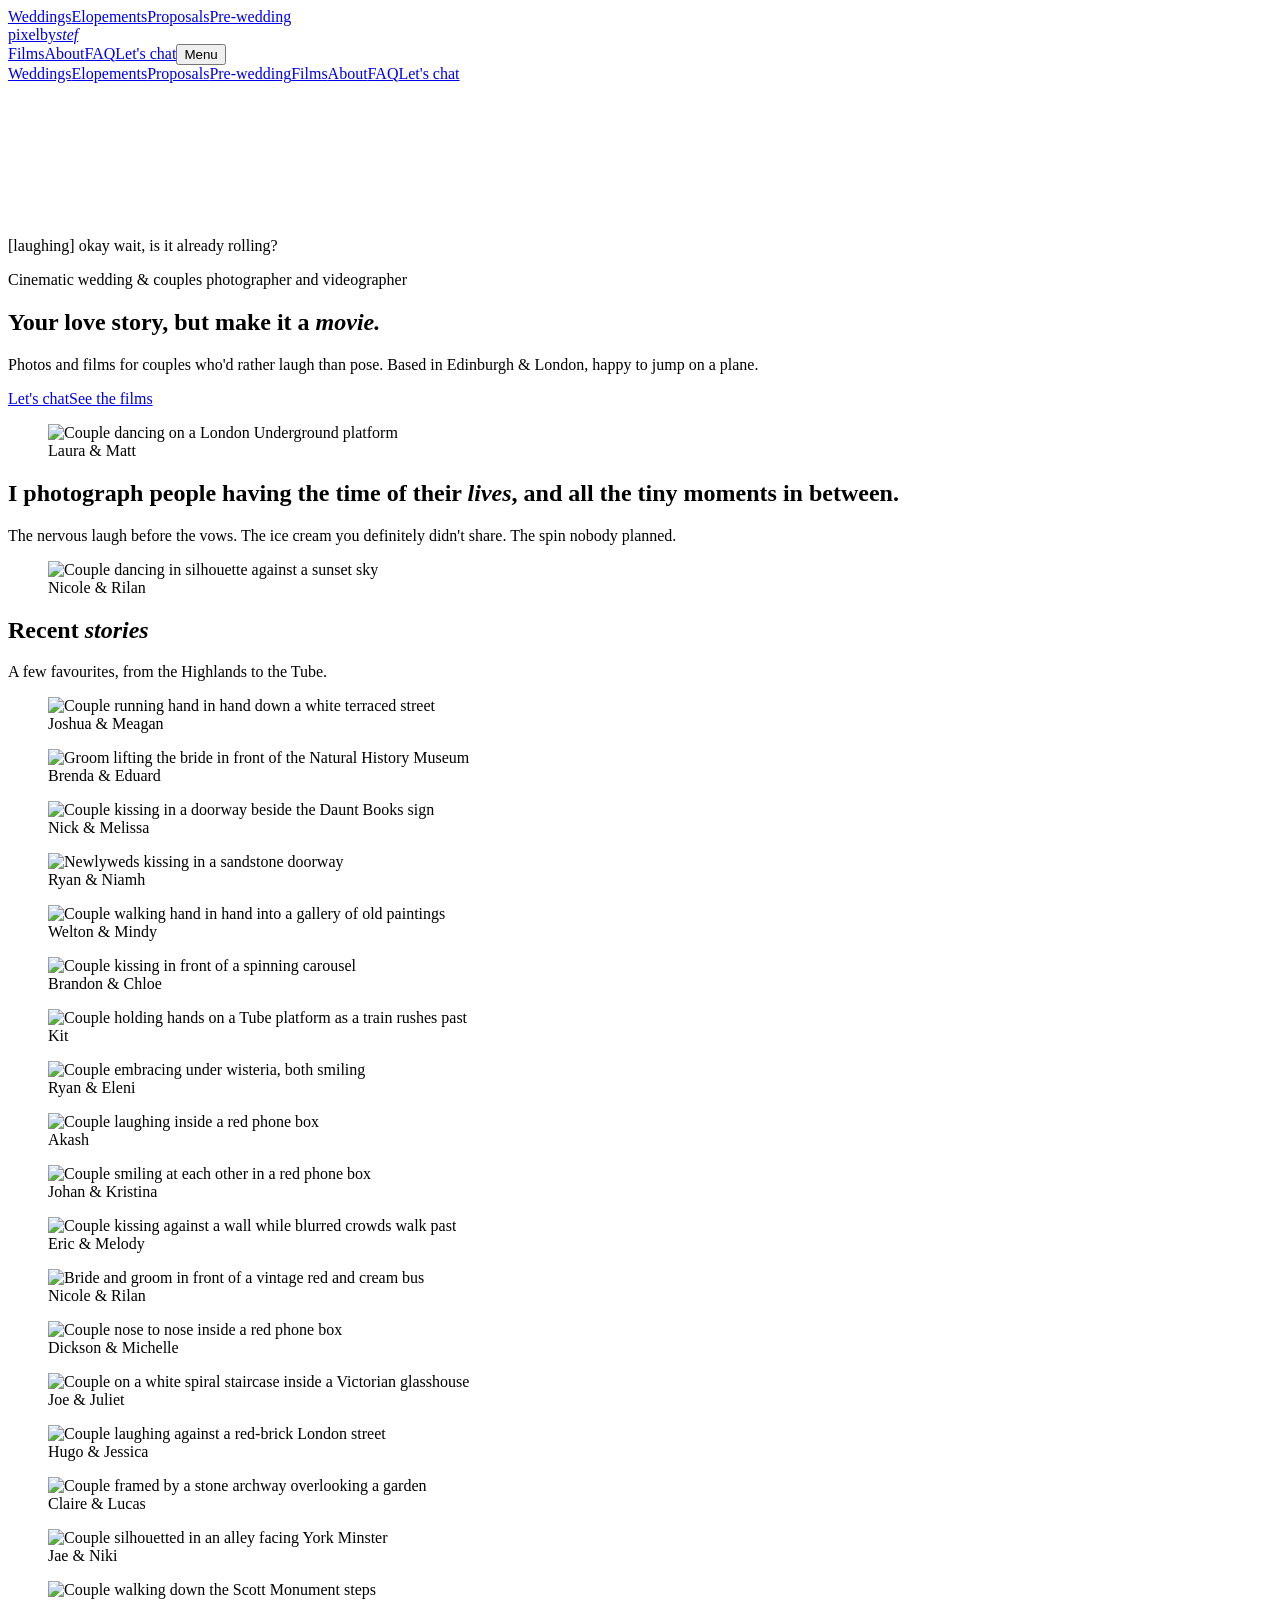
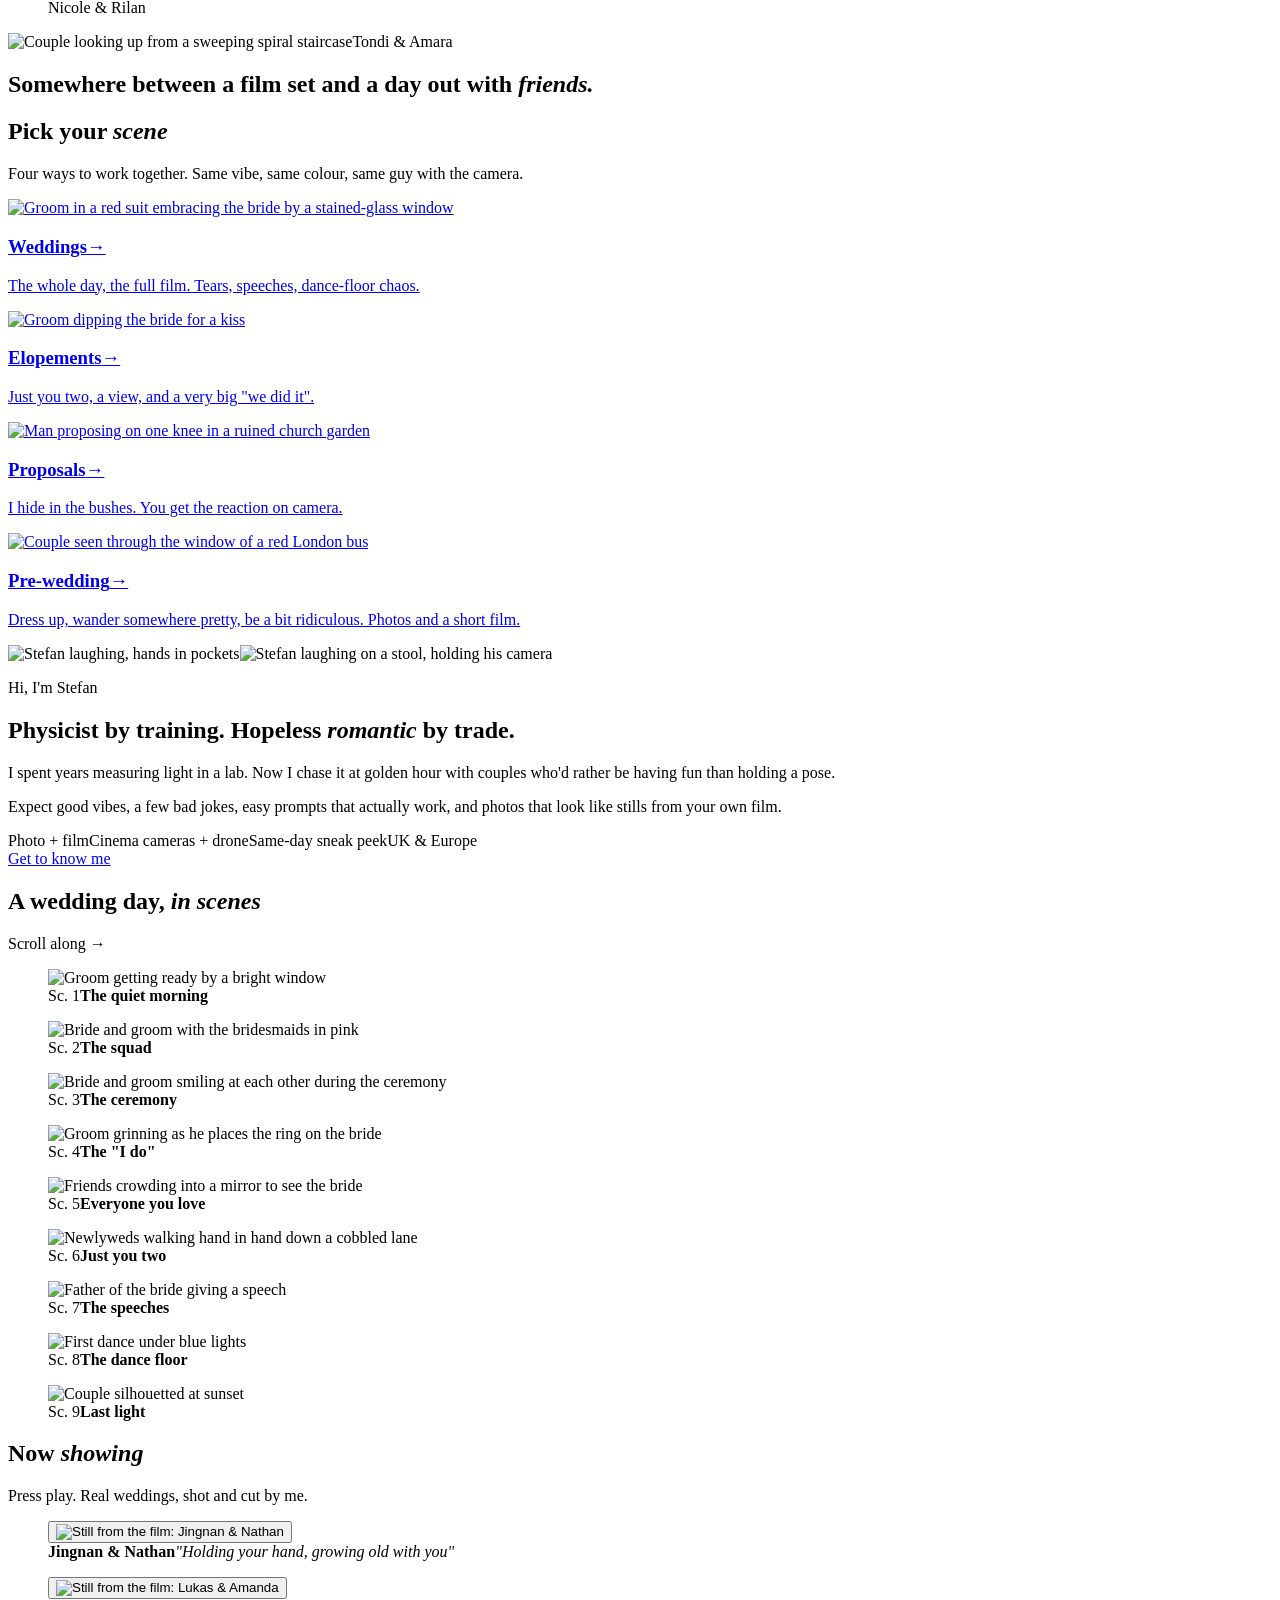
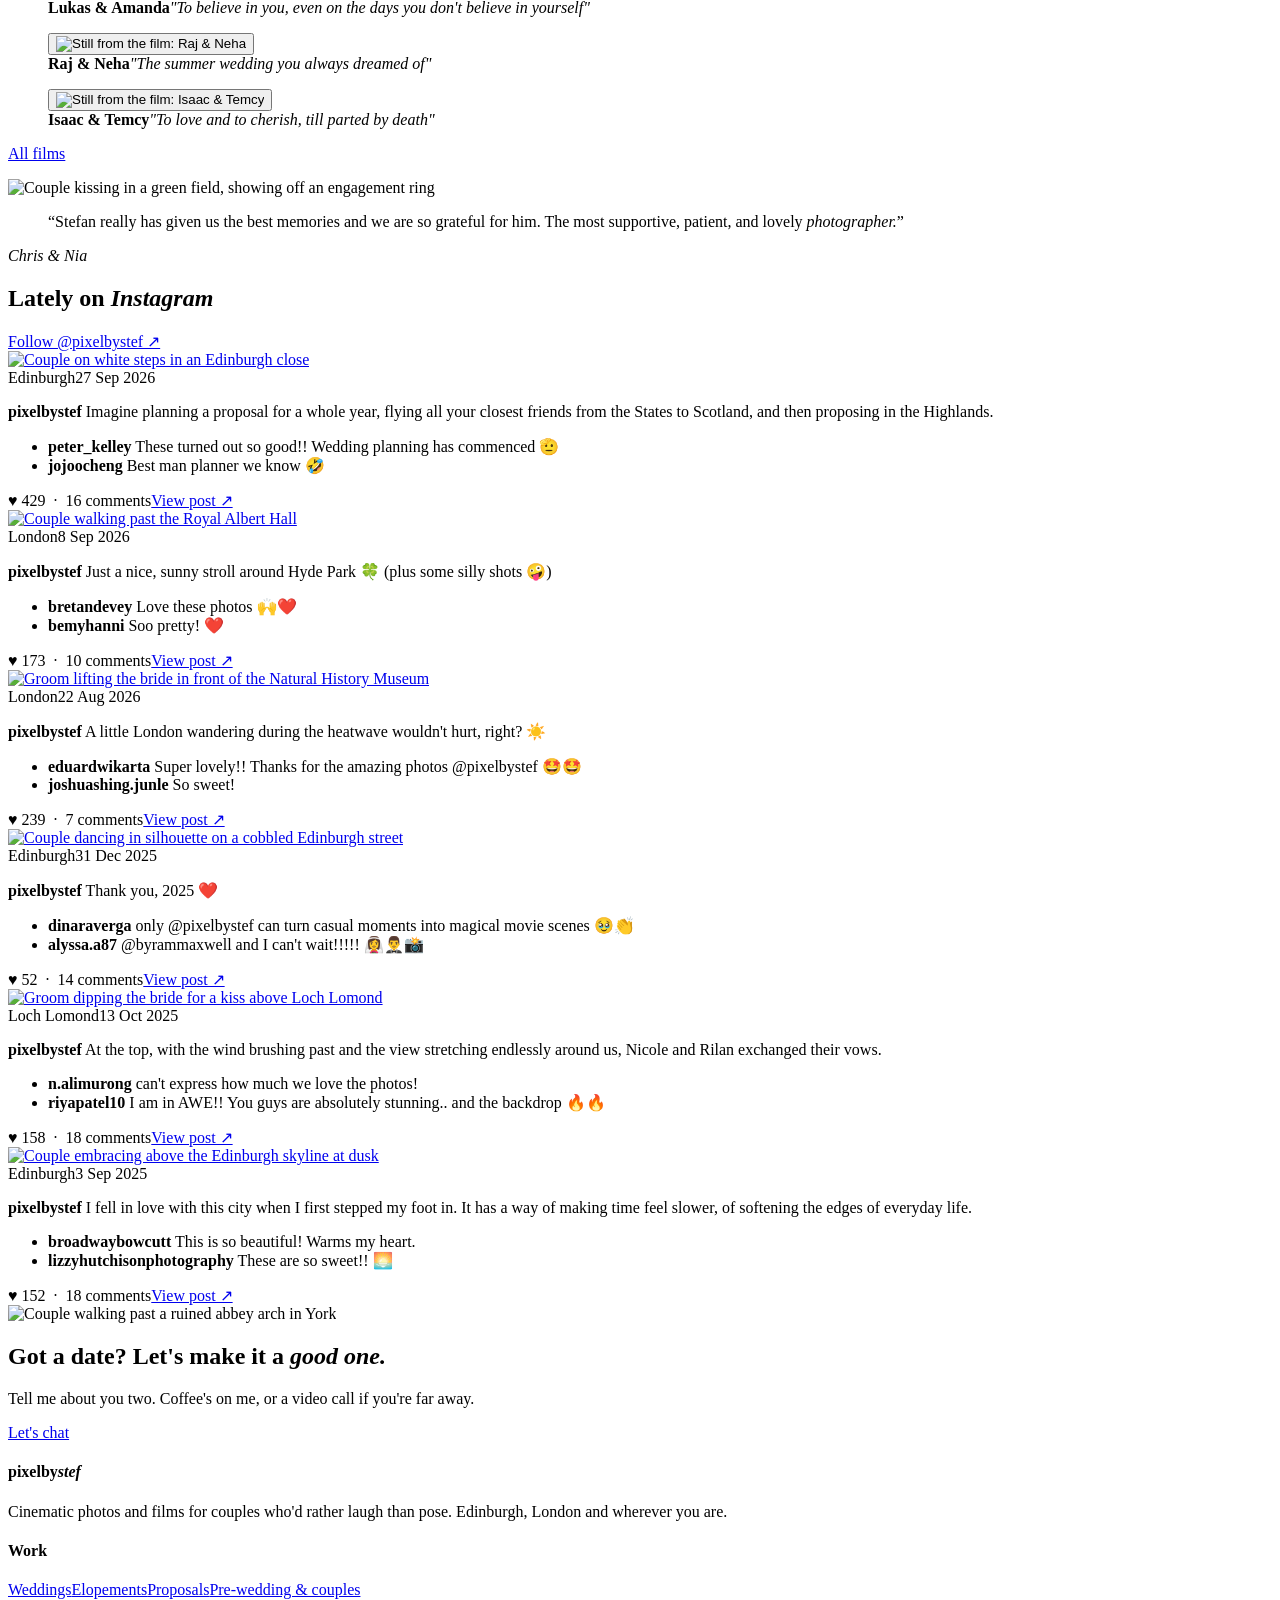
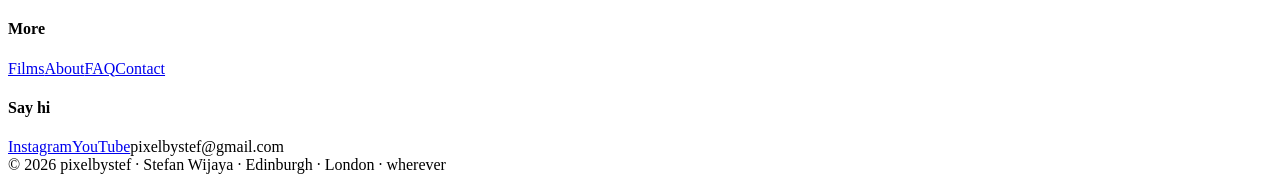
==== commit fff13794: "Say photographer and videographer Co-Authored-By: Claude Opus 5.5 <noreply@anthropic.com> Claude-Ses" ====
--- a/public/index.html
+++ b/public/index.html
@@ -3,10 +3,10 @@
 <head>
 <meta charset="utf-8">
 <meta name="viewport" content="width=device-width, initial-scale=1, viewport-fit=cover">
-<title>pixelbystef · Cinematic wedding & couples photographer, Edinburgh & London</title>
-<meta name="description" content="Cinematic wedding and couples photographer and filmmaker based in Edinburgh and London. Photos and films for couples who&#x27;d rather laugh than pose.">
-<meta property="og:title" content="pixelbystef · Cinematic wedding &amp; couples photographer, Edinburgh &amp; London">
-<meta property="og:description" content="Cinematic wedding and couples photographer and filmmaker based in Edinburgh and London. Photos and films for couples who&#x27;d rather laugh than pose.">
+<title>pixelbystef · Cinematic wedding & couples photographer and videographer, Edinburgh & London</title>
+<meta name="description" content="Cinematic wedding and couples photographer and videographer based in Edinburgh and London. Photos and films for couples who&#x27;d rather laugh than pose.">
+<meta property="og:title" content="pixelbystef · Cinematic wedding &amp; couples photographer and videographer, Edinburgh &amp; London">
+<meta property="og:description" content="Cinematic wedding and couples photographer and videographer based in Edinburgh and London. Photos and films for couples who&#x27;d rather laugh than pose.">
 <meta property="og:image" content="https://pixelbystef.com/assets/hero-cliff.jpg">
 <meta property="og:type" content="website">
 <link rel="canonical" href="https://pixelbystef.com/">
@@ -31,7 +31,7 @@
     <div class="sub"><span>[laughing] okay wait, is it already rolling?</span></div>
   </section>
   <section class="hero-copy wrap">
-    <p class="mono">Cinematic wedding &amp; couples photographer</p>
+    <p class="mono">Cinematic wedding &amp; couples photographer and videographer</p>
     <h1>Your love story, but make it a <em>movie.</em></h1>
     <p>Photos and films for couples who'd rather laugh than pose. Based in Edinburgh &amp; London, happy to jump on a plane.</p>
     <div class="cta-row"><a class="btn" href="/contact">Let's chat</a><a class="btn ghost" href="/films">See the films</a></div>
